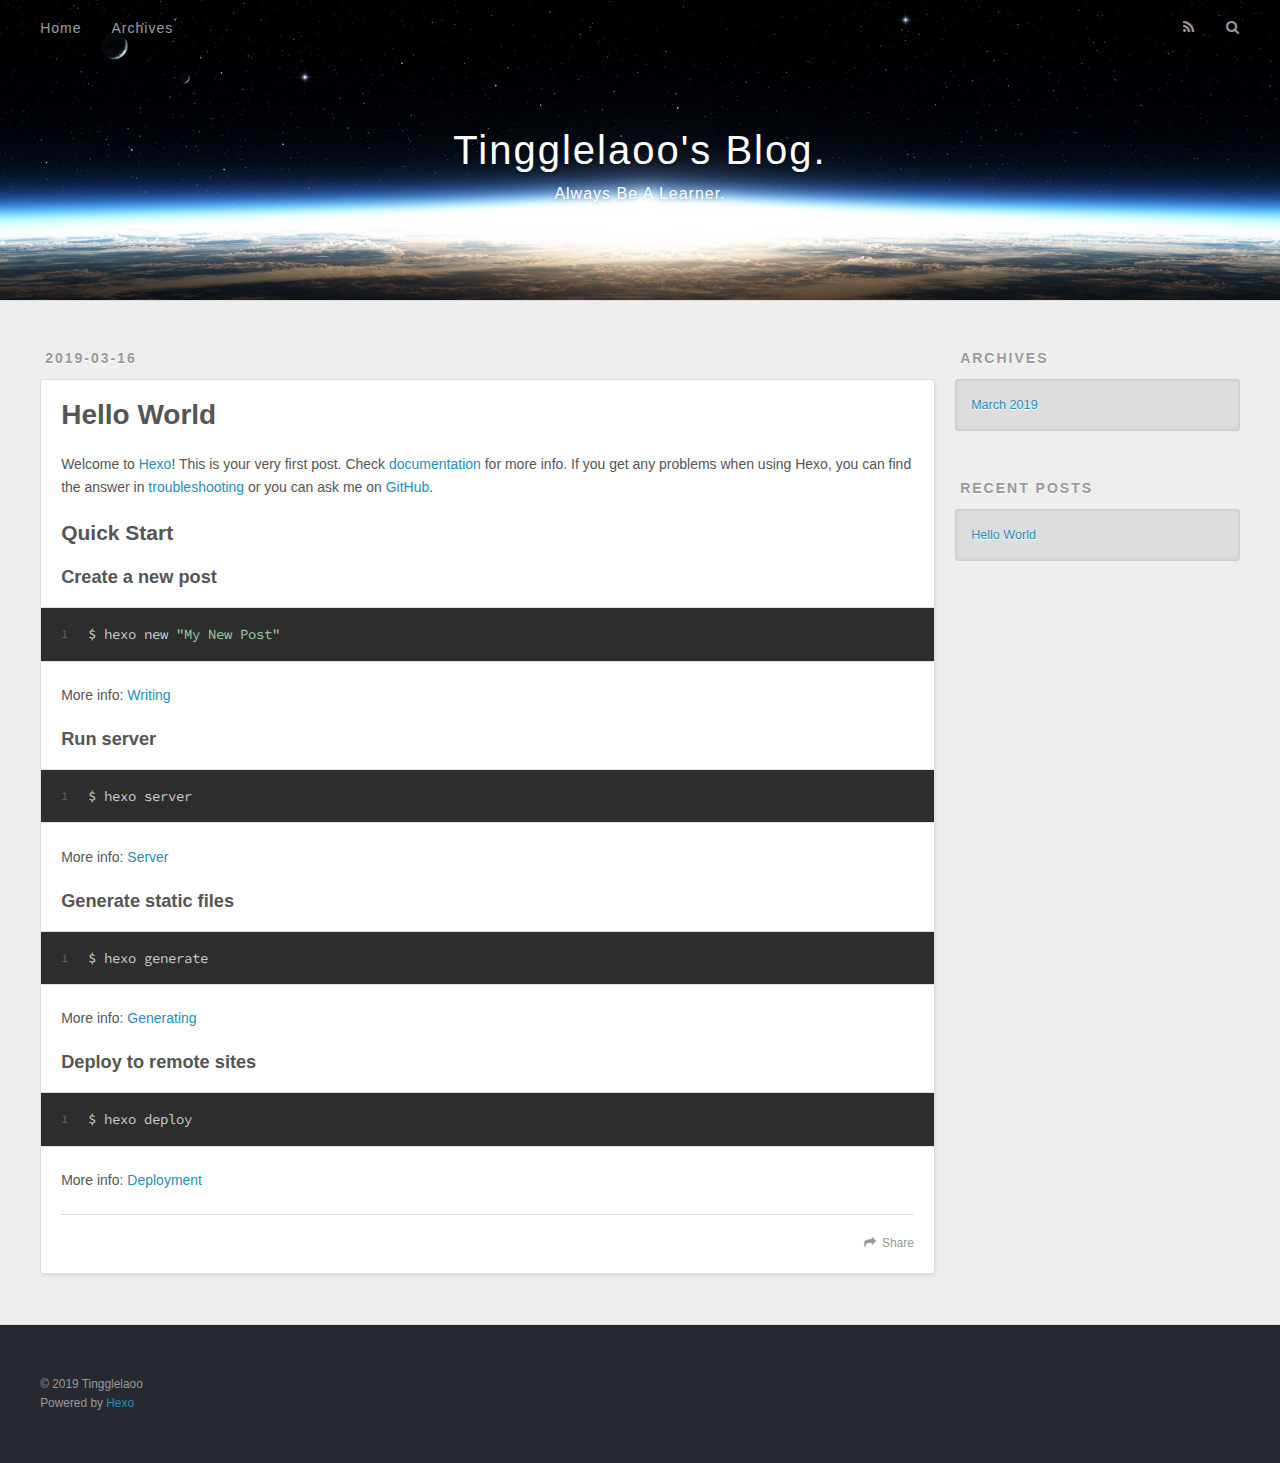
==== index.html @ 1e975d70 "Site updated: 2019-03-16 16:37:15" ====
<!DOCTYPE html>
<html>
<head><meta name="generator" content="Hexo 3.8.0">
  <meta charset="utf-8">
  

  
  <title>Tingglelaoo&#39;s Blog.</title>
  <meta name="viewport" content="width=device-width, initial-scale=1, maximum-scale=1">
  <meta name="description" content="Tingglelaoo 前端博客">
<meta name="keywords" content="blog">
<meta property="og:type" content="website">
<meta property="og:title" content="Tingglelaoo&#39;s Blog.">
<meta property="og:url" content="http://tingglelaoo.github.io/index.html">
<meta property="og:site_name" content="Tingglelaoo&#39;s Blog.">
<meta property="og:description" content="Tingglelaoo 前端博客">
<meta property="og:locale" content="chinese">
<meta name="twitter:card" content="summary">
<meta name="twitter:title" content="Tingglelaoo&#39;s Blog.">
<meta name="twitter:description" content="Tingglelaoo 前端博客">
  
    <link rel="alternate" href="/atom.xml" title="Tingglelaoo&#39;s Blog." type="application/atom+xml">
  
  
    <link rel="icon" href="/favicon.png">
  
  
    <link href="//fonts.googleapis.com/css?family=Source+Code+Pro" rel="stylesheet" type="text/css">
  
  <link rel="stylesheet" href="/css/style.css">
</head>
</html>
<body>
  <div id="container">
    <div id="wrap">
      <header id="header">
  <div id="banner"></div>
  <div id="header-outer" class="outer">
    <div id="header-title" class="inner">
      <h1 id="logo-wrap">
        <a href="/" id="logo">Tingglelaoo&#39;s Blog.</a>
      </h1>
      
        <h2 id="subtitle-wrap">
          <a href="/" id="subtitle">Always Be A Learner.</a>
        </h2>
      
    </div>
    <div id="header-inner" class="inner">
      <nav id="main-nav">
        <a id="main-nav-toggle" class="nav-icon"></a>
        
          <a class="main-nav-link" href="/">Home</a>
        
          <a class="main-nav-link" href="/archives">Archives</a>
        
      </nav>
      <nav id="sub-nav">
        
          <a id="nav-rss-link" class="nav-icon" href="/atom.xml" title="RSS Feed"></a>
        
        <a id="nav-search-btn" class="nav-icon" title="Search"></a>
      </nav>
      <div id="search-form-wrap">
        <form action="//google.com/search" method="get" accept-charset="UTF-8" class="search-form"><input type="search" name="q" class="search-form-input" placeholder="Search"><button type="submit" class="search-form-submit">&#xF002;</button><input type="hidden" name="sitesearch" value="http://tingglelaoo.github.io"></form>
      </div>
    </div>
  </div>
</header>
      <div class="outer">
        <section id="main">
  
    <article id="post-hello-world" class="article article-type-post" itemscope itemprop="blogPost">
  <div class="article-meta">
    <a href="/2019/03/16/hello-world/" class="article-date">
  <time datetime="2019-03-16T08:24:12.818Z" itemprop="datePublished">2019-03-16</time>
</a>
    
  </div>
  <div class="article-inner">
    
    
      <header class="article-header">
        
  
    <h1 itemprop="name">
      <a class="article-title" href="/2019/03/16/hello-world/">Hello World</a>
    </h1>
  

      </header>
    
    <div class="article-entry" itemprop="articleBody">
      
        <p>Welcome to <a href="https://hexo.io/" target="_blank" rel="noopener">Hexo</a>! This is your very first post. Check <a href="https://hexo.io/docs/" target="_blank" rel="noopener">documentation</a> for more info. If you get any problems when using Hexo, you can find the answer in <a href="https://hexo.io/docs/troubleshooting.html" target="_blank" rel="noopener">troubleshooting</a> or you can ask me on <a href="https://github.com/hexojs/hexo/issues" target="_blank" rel="noopener">GitHub</a>.</p>
<h2 id="Quick-Start"><a href="#Quick-Start" class="headerlink" title="Quick Start"></a>Quick Start</h2><h3 id="Create-a-new-post"><a href="#Create-a-new-post" class="headerlink" title="Create a new post"></a>Create a new post</h3><figure class="highlight bash"><table><tr><td class="gutter"><pre><span class="line">1</span><br></pre></td><td class="code"><pre><span class="line">$ hexo new <span class="string">"My New Post"</span></span><br></pre></td></tr></table></figure>
<p>More info: <a href="https://hexo.io/docs/writing.html" target="_blank" rel="noopener">Writing</a></p>
<h3 id="Run-server"><a href="#Run-server" class="headerlink" title="Run server"></a>Run server</h3><figure class="highlight bash"><table><tr><td class="gutter"><pre><span class="line">1</span><br></pre></td><td class="code"><pre><span class="line">$ hexo server</span><br></pre></td></tr></table></figure>
<p>More info: <a href="https://hexo.io/docs/server.html" target="_blank" rel="noopener">Server</a></p>
<h3 id="Generate-static-files"><a href="#Generate-static-files" class="headerlink" title="Generate static files"></a>Generate static files</h3><figure class="highlight bash"><table><tr><td class="gutter"><pre><span class="line">1</span><br></pre></td><td class="code"><pre><span class="line">$ hexo generate</span><br></pre></td></tr></table></figure>
<p>More info: <a href="https://hexo.io/docs/generating.html" target="_blank" rel="noopener">Generating</a></p>
<h3 id="Deploy-to-remote-sites"><a href="#Deploy-to-remote-sites" class="headerlink" title="Deploy to remote sites"></a>Deploy to remote sites</h3><figure class="highlight bash"><table><tr><td class="gutter"><pre><span class="line">1</span><br></pre></td><td class="code"><pre><span class="line">$ hexo deploy</span><br></pre></td></tr></table></figure>
<p>More info: <a href="https://hexo.io/docs/deployment.html" target="_blank" rel="noopener">Deployment</a></p>

      
    </div>
    <footer class="article-footer">
      <a data-url="http://tingglelaoo.github.io/2019/03/16/hello-world/" data-id="cjtb8mtbq0000k3ya5odpe3wv" class="article-share-link">Share</a>
      
      
    </footer>
  </div>
  
</article>


  


</section>
        
          <aside id="sidebar">
  
    

  
    

  
    
  
    
  <div class="widget-wrap">
    <h3 class="widget-title">Archives</h3>
    <div class="widget">
      <ul class="archive-list"><li class="archive-list-item"><a class="archive-list-link" href="/archives/2019/03/">March 2019</a></li></ul>
    </div>
  </div>


  
    
  <div class="widget-wrap">
    <h3 class="widget-title">Recent Posts</h3>
    <div class="widget">
      <ul>
        
          <li>
            <a href="/2019/03/16/hello-world/">Hello World</a>
          </li>
        
      </ul>
    </div>
  </div>

  
</aside>
        
      </div>
      <footer id="footer">
  
  <div class="outer">
    <div id="footer-info" class="inner">
      &copy; 2019 Tingglelaoo<br>
      Powered by <a href="http://hexo.io/" target="_blank">Hexo</a>
    </div>
  </div>
</footer>
    </div>
    <nav id="mobile-nav">
  
    <a href="/" class="mobile-nav-link">Home</a>
  
    <a href="/archives" class="mobile-nav-link">Archives</a>
  
</nav>
    

<script src="//ajax.googleapis.com/ajax/libs/jquery/2.0.3/jquery.min.js"></script>


  <link rel="stylesheet" href="/fancybox/jquery.fancybox.css">
  <script src="/fancybox/jquery.fancybox.pack.js"></script>


<script src="/js/script.js"></script>



  </div>
</body>
</html>
---- css/style.css ----
body {
  width: 100%;
}
body:before,
body:after {
  content: "";
  display: table;
}
body:after {
  clear: both;
}
html,
body,
div,
span,
applet,
object,
iframe,
h1,
h2,
h3,
h4,
h5,
h6,
p,
blockquote,
pre,
a,
abbr,
acronym,
address,
big,
cite,
code,
del,
dfn,
em,
img,
ins,
kbd,
q,
s,
samp,
small,
strike,
strong,
sub,
sup,
tt,
var,
dl,
dt,
dd,
ol,
ul,
li,
fieldset,
form,
label,
legend,
table,
caption,
tbody,
tfoot,
thead,
tr,
th,
td {
  margin: 0;
  padding: 0;
  border: 0;
  outline: 0;
  font-weight: inherit;
  font-style: inherit;
  font-family: inherit;
  font-size: 100%;
  vertical-align: baseline;
}
body {
  line-height: 1;
  color: #000;
  background: #fff;
}
ol,
ul {
  list-style: none;
}
table {
  border-collapse: separate;
  border-spacing: 0;
  vertical-align: middle;
}
caption,
th,
td {
  text-align: left;
  font-weight: normal;
  vertical-align: middle;
}
a img {
  border: none;
}
input,
button {
  margin: 0;
  padding: 0;
}
input::-moz-focus-inner,
button::-moz-focus-inner {
  border: 0;
  padding: 0;
}
@font-face {
  font-family: FontAwesome;
  font-style: normal;
  font-weight: normal;
  src: url("fonts/fontawesome-webfont.eot?v=#4.0.3");
  src: url("fonts/fontawesome-webfont.eot?#iefix&v=#4.0.3") format("embedded-opentype"), url("fonts/fontawesome-webfont.woff?v=#4.0.3") format("woff"), url("fonts/fontawesome-webfont.ttf?v=#4.0.3") format("truetype"), url("fonts/fontawesome-webfont.svg#fontawesomeregular?v=#4.0.3") format("svg");
}
html,
body,
#container {
  height: 100%;
}
body {
  background: #eee;
  font: 14px -apple-system, BlinkMacSystemFont, "Segoe UI", "Roboto", "Oxygen", "Ubuntu", "Cantarell", "Fira Sans", "Droid Sans", "Helvetica Neue", sans-serif;
  -webkit-text-size-adjust: 100%;
}
.outer {
  max-width: 1220px;
  margin: 0 auto;
  padding: 0 20px;
}
.outer:before,
.outer:after {
  content: "";
  display: table;
}
.outer:after {
  clear: both;
}
.inner {
  display: inline;
  float: left;
  width: 98.33333333333333%;
  margin: 0 0.833333333333333%;
}
.left,
.alignleft {
  float: left;
}
.right,
.alignright {
  float: right;
}
.clear {
  clear: both;
}
#container {
  position: relative;
}
.mobile-nav-on {
  overflow: hidden;
}
#wrap {
  height: 100%;
  width: 100%;
  position: absolute;
  top: 0;
  left: 0;
  -webkit-transition: 0.2s ease-out;
  -moz-transition: 0.2s ease-out;
  -ms-transition: 0.2s ease-out;
  transition: 0.2s ease-out;
  z-index: 1;
  background: #eee;
}
.mobile-nav-on #wrap {
  left: 280px;
}
@media screen and (min-width: 768px) {
  #main {
    display: inline;
    float: left;
    width: 73.33333333333333%;
    margin: 0 0.833333333333333%;
  }
}
.article-date,
.article-category-link,
.archive-year,
.widget-title {
  text-decoration: none;
  text-transform: uppercase;
  letter-spacing: 2px;
  color: #999;
  margin-bottom: 1em;
  margin-left: 5px;
  line-height: 1em;
  text-shadow: 0 1px #fff;
  font-weight: bold;
}
.article-inner,
.archive-article-inner {
  background: #fff;
  -webkit-box-shadow: 1px 2px 3px #ddd;
  box-shadow: 1px 2px 3px #ddd;
  border: 1px solid #ddd;
  border-radius: 3px;
}
.article-entry h1,
.widget h1 {
  font-size: 2em;
}
.article-entry h2,
.widget h2 {
  font-size: 1.5em;
}
.article-entry h3,
.widget h3 {
  font-size: 1.3em;
}
.article-entry h4,
.widget h4 {
  font-size: 1.2em;
}
.article-entry h5,
.widget h5 {
  font-size: 1em;
}
.article-entry h6,
.widget h6 {
  font-size: 1em;
  color: #999;
}
.article-entry hr,
.widget hr {
  border: 1px dashed #ddd;
}
.article-entry strong,
.widget strong {
  font-weight: bold;
}
.article-entry em,
.widget em,
.article-entry cite,
.widget cite {
  font-style: italic;
}
.article-entry sup,
.widget sup,
.article-entry sub,
.widget sub {
  font-size: 0.75em;
  line-height: 0;
  position: relative;
  vertical-align: baseline;
}
.article-entry sup,
.widget sup {
  top: -0.5em;
}
.article-entry sub,
.widget sub {
  bottom: -0.2em;
}
.article-entry small,
.widget small {
  font-size: 0.85em;
}
.article-entry acronym,
.widget acronym,
.article-entry abbr,
.widget abbr {
  border-bottom: 1px dotted;
}
.article-entry ul,
.widget ul,
.article-entry ol,
.widget ol,
.article-entry dl,
.widget dl {
  margin: 0 20px;
  line-height: 1.6em;
}
.article-entry ul ul,
.widget ul ul,
.article-entry ol ul,
.widget ol ul,
.article-entry ul ol,
.widget ul ol,
.article-entry ol ol,
.widget ol ol {
  margin-top: 0;
  margin-bottom: 0;
}
.article-entry ul,
.widget ul {
  list-style: disc;
}
.article-entry ol,
.widget ol {
  list-style: decimal;
}
.article-entry dt,
.widget dt {
  font-weight: bold;
}
#header {
  height: 300px;
  position: relative;
  border-bottom: 1px solid #ddd;
}
#header:before,
#header:after {
  content: "";
  position: absolute;
  left: 0;
  right: 0;
  height: 40px;
}
#header:before {
  top: 0;
  background: -webkit-linear-gradient(rgba(0,0,0,0.2), transparent);
  background: -moz-linear-gradient(rgba(0,0,0,0.2), transparent);
  background: -ms-linear-gradient(rgba(0,0,0,0.2), transparent);
  background: linear-gradient(rgba(0,0,0,0.2), transparent);
}
#header:after {
  bottom: 0;
  background: -webkit-linear-gradient(transparent, rgba(0,0,0,0.2));
  background: -moz-linear-gradient(transparent, rgba(0,0,0,0.2));
  background: -ms-linear-gradient(transparent, rgba(0,0,0,0.2));
  background: linear-gradient(transparent, rgba(0,0,0,0.2));
}
#header-outer {
  height: 100%;
  position: relative;
}
#header-inner {
  position: relative;
  overflow: hidden;
}
#banner {
  position: absolute;
  top: 0;
  left: 0;
  width: 100%;
  height: 100%;
  background: url("images/banner.jpg") center #000;
  -webkit-background-size: cover;
  -moz-background-size: cover;
  background-size: cover;
  z-index: -1;
}
#header-title {
  text-align: center;
  height: 40px;
  position: absolute;
  top: 50%;
  left: 0;
  margin-top: -20px;
}
#logo,
#subtitle {
  text-decoration: none;
  color: #fff;
  font-weight: 300;
  text-shadow: 0 1px 4px rgba(0,0,0,0.3);
}
#logo {
  font-size: 40px;
  line-height: 40px;
  letter-spacing: 2px;
}
#subtitle {
  font-size: 16px;
  line-height: 16px;
  letter-spacing: 1px;
}
#subtitle-wrap {
  margin-top: 16px;
}
#main-nav {
  float: left;
  margin-left: -15px;
}
.nav-icon,
.main-nav-link {
  float: left;
  color: #fff;
  opacity: 0.6;
  text-decoration: none;
  text-shadow: 0 1px rgba(0,0,0,0.2);
  -webkit-transition: opacity 0.2s;
  -moz-transition: opacity 0.2s;
  -ms-transition: opacity 0.2s;
  transition: opacity 0.2s;
  display: block;
  padding: 20px 15px;
}
.nav-icon:hover,
.main-nav-link:hover {
  opacity: 1;
}
.nav-icon {
  font-family: FontAwesome;
  text-align: center;
  font-size: 14px;
  width: 14px;
  height: 14px;
  padding: 20px 15px;
  position: relative;
  cursor: pointer;
}
.main-nav-link {
  font-weight: 300;
  letter-spacing: 1px;
}
@media screen and (max-width: 479px) {
  .main-nav-link {
    display: none;
  }
}
#main-nav-toggle {
  display: none;
}
#main-nav-toggle:before {
  content: "\f0c9";
}
@media screen and (max-width: 479px) {
  #main-nav-toggle {
    display: block;
  }
}
#sub-nav {
  float: right;
  margin-right: -15px;
}
#nav-rss-link:before {
  content: "\f09e";
}
#nav-search-btn:before {
  content: "\f002";
}
#search-form-wrap {
  position: absolute;
  top: 15px;
  width: 150px;
  height: 30px;
  right: -150px;
  opacity: 0;
  -webkit-transition: 0.2s ease-out;
  -moz-transition: 0.2s ease-out;
  -ms-transition: 0.2s ease-out;
  transition: 0.2s ease-out;
}
#search-form-wrap.on {
  opacity: 1;
  right: 0;
}
@media screen and (max-width: 479px) {
  #search-form-wrap {
    width: 100%;
    right: -100%;
  }
}
.search-form {
  position: absolute;
  top: 0;
  left: 0;
  right: 0;
  background: #fff;
  padding: 5px 15px;
  border-radius: 15px;
  -webkit-box-shadow: 0 0 10px rgba(0,0,0,0.3);
  box-shadow: 0 0 10px rgba(0,0,0,0.3);
}
.search-form-input {
  border: none;
  background: none;
  color: #555;
  width: 100%;
  font: 13px -apple-system, BlinkMacSystemFont, "Segoe UI", "Roboto", "Oxygen", "Ubuntu", "Cantarell", "Fira Sans", "Droid Sans", "Helvetica Neue", sans-serif;
  outline: none;
}
.search-form-input::-webkit-search-results-decoration,
.search-form-input::-webkit-search-cancel-button {
  -webkit-appearance: none;
}
.search-form-submit {
  position: absolute;
  top: 50%;
  right: 10px;
  margin-top: -7px;
  font: 13px FontAwesome;
  border: none;
  background: none;
  color: #bbb;
  cursor: pointer;
}
.search-form-submit:hover,
.search-form-submit:focus {
  color: #777;
}
.article {
  margin: 50px 0;
}
.article-inner {
  overflow: hidden;
}
.article-meta:before,
.article-meta:after {
  content: "";
  display: table;
}
.article-meta:after {
  clear: both;
}
.article-date {
  float: left;
}
.article-category {
  float: left;
  line-height: 1em;
  color: #ccc;
  text-shadow: 0 1px #fff;
  margin-left: 8px;
}
.article-category:before {
  content: "\2022";
}
.article-category-link {
  margin: 0 12px 1em;
}
.article-header {
  padding: 20px 20px 0;
}
.article-title {
  text-decoration: none;
  font-size: 2em;
  font-weight: bold;
  color: #555;
  line-height: 1.1em;
  -webkit-transition: color 0.2s;
  -moz-transition: color 0.2s;
  -ms-transition: color 0.2s;
  transition: color 0.2s;
}
a.article-title:hover {
  color: #258fb8;
}
.article-entry {
  color: #555;
  padding: 0 20px;
}
.article-entry:before,
.article-entry:after {
  content: "";
  display: table;
}
.article-entry:after {
  clear: both;
}
.article-entry p,
.article-entry table {
  line-height: 1.6em;
  margin: 1.6em 0;
}
.article-entry h1,
.article-entry h2,
.article-entry h3,
.article-entry h4,
.article-entry h5,
.article-entry h6 {
  font-weight: bold;
}
.article-entry h1,
.article-entry h2,
.article-entry h3,
.article-entry h4,
.article-entry h5,
.article-entry h6 {
  line-height: 1.1em;
  margin: 1.1em 0;
}
.article-entry a {
  color: #258fb8;
  text-decoration: none;
}
.article-entry a:hover {
  text-decoration: underline;
}
.article-entry ul,
.article-entry ol,
.article-entry dl {
  margin-top: 1.6em;
  margin-bottom: 1.6em;
}
.article-entry img,
.article-entry video {
  max-width: 100%;
  height: auto;
  display: block;
  margin: auto;
}
.article-entry iframe {
  border: none;
}
.article-entry table {
  width: 100%;
  border-collapse: collapse;
  border-spacing: 0;
}
.article-entry th {
  font-weight: bold;
  border-bottom: 3px solid #ddd;
  padding-bottom: 0.5em;
}
.article-entry td {
  border-bottom: 1px solid #ddd;
  padding: 10px 0;
}
.article-entry blockquote {
  font-family: Georgia, "Times New Roman", serif;
  font-size: 1.4em;
  margin: 1.6em 20px;
  text-align: center;
}
.article-entry blockquote footer {
  font-size: 14px;
  margin: 1.6em 0;
  font-family: -apple-system, BlinkMacSystemFont, "Segoe UI", "Roboto", "Oxygen", "Ubuntu", "Cantarell", "Fira Sans", "Droid Sans", "Helvetica Neue", sans-serif;
}
.article-entry blockquote footer cite:before {
  content: "—";
  padding: 0 0.5em;
}
.article-entry .pullquote {
  text-align: left;
  width: 45%;
  margin: 0;
}
.article-entry .pullquote.left {
  margin-left: 0.5em;
  margin-right: 1em;
}
.article-entry .pullquote.right {
  margin-right: 0.5em;
  margin-left: 1em;
}
.article-entry .caption {
  color: #999;
  display: block;
  font-size: 0.9em;
  margin-top: 0.5em;
  position: relative;
  text-align: center;
}
.article-entry .video-container {
  position: relative;
  padding-top: 56.25%;
  height: 0;
  overflow: hidden;
}
.article-entry .video-container iframe,
.article-entry .video-container object,
.article-entry .video-container embed {
  position: absolute;
  top: 0;
  left: 0;
  width: 100%;
  height: 100%;
  margin-top: 0;
}
.article-more-link a {
  display: inline-block;
  line-height: 1em;
  padding: 6px 15px;
  border-radius: 15px;
  background: #eee;
  color: #999;
  text-shadow: 0 1px #fff;
  text-decoration: none;
}
.article-more-link a:hover {
  background: #258fb8;
  color: #fff;
  text-decoration: none;
  text-shadow: 0 1px #1e7293;
}
.article-footer {
  font-size: 0.85em;
  line-height: 1.6em;
  border-top: 1px solid #ddd;
  padding-top: 1.6em;
  margin: 0 20px 20px;
}
.article-footer:before,
.article-footer:after {
  content: "";
  display: table;
}
.article-footer:after {
  clear: both;
}
.article-footer a {
  color: #999;
  text-decoration: none;
}
.article-footer a:hover {
  color: #555;
}
.article-tag-list-item {
  float: left;
  margin-right: 10px;
}
.article-tag-list-link:before {
  content: "#";
}
.article-comment-link {
  float: right;
}
.article-comment-link:before {
  content: "\f075";
  font-family: FontAwesome;
  padding-right: 8px;
}
.article-share-link {
  cursor: pointer;
  float: right;
  margin-left: 20px;
}
.article-share-link:before {
  content: "\f064";
  font-family: FontAwesome;
  padding-right: 6px;
}
#article-nav {
  position: relative;
}
#article-nav:before,
#article-nav:after {
  content: "";
  display: table;
}
#article-nav:after {
  clear: both;
}
@media screen and (min-width: 768px) {
  #article-nav {
    margin: 50px 0;
  }
  #article-nav:before {
    width: 8px;
    height: 8px;
    position: absolute;
    top: 50%;
    left: 50%;
    margin-top: -4px;
    margin-left: -4px;
    content: "";
    border-radius: 50%;
    background: #ddd;
    -webkit-box-shadow: 0 1px 2px #fff;
    box-shadow: 0 1px 2px #fff;
  }
}
.article-nav-link-wrap {
  text-decoration: none;
  text-shadow: 0 1px #fff;
  color: #999;
  -webkit-box-sizing: border-box;
  -moz-box-sizing: border-box;
  box-sizing: border-box;
  margin-top: 50px;
  text-align: center;
  display: block;
}
.article-nav-link-wrap:hover {
  color: #555;
}
@media screen and (min-width: 768px) {
  .article-nav-link-wrap {
    width: 50%;
    margin-top: 0;
  }
}
@media screen and (min-width: 768px) {
  #article-nav-newer {
    float: left;
    text-align: right;
    padding-right: 20px;
  }
}
@media screen and (min-width: 768px) {
  #article-nav-older {
    float: right;
    text-align: left;
    padding-left: 20px;
  }
}
.article-nav-caption {
  text-transform: uppercase;
  letter-spacing: 2px;
  color: #ddd;
  line-height: 1em;
  font-weight: bold;
}
#article-nav-newer .article-nav-caption {
  margin-right: -2px;
}
.article-nav-title {
  font-size: 0.85em;
  line-height: 1.6em;
  margin-top: 0.5em;
}
.article-share-box {
  position: absolute;
  display: none;
  background: #fff;
  -webkit-box-shadow: 1px 2px 10px rgba(0,0,0,0.2);
  box-shadow: 1px 2px 10px rgba(0,0,0,0.2);
  border-radius: 3px;
  margin-left: -145px;
  overflow: hidden;
  z-index: 1;
}
.article-share-box.on {
  display: block;
}
.article-share-input {
  width: 100%;
  background: none;
  -webkit-box-sizing: border-box;
  -moz-box-sizing: border-box;
  box-sizing: border-box;
  font: 14px -apple-system, BlinkMacSystemFont, "Segoe UI", "Roboto", "Oxygen", "Ubuntu", "Cantarell", "Fira Sans", "Droid Sans", "Helvetica Neue", sans-serif;
  padding: 0 15px;
  color: #555;
  outline: none;
  border: 1px solid #ddd;
  border-radius: 3px 3px 0 0;
  height: 36px;
  line-height: 36px;
}
.article-share-links {
  background: #eee;
}
.article-share-links:before,
.article-share-links:after {
  content: "";
  display: table;
}
.article-share-links:after {
  clear: both;
}
.article-share-twitter,
.article-share-facebook,
.article-share-pinterest,
.article-share-google {
  width: 50px;
  height: 36px;
  display: block;
  float: left;
  position: relative;
  color: #999;
  text-shadow: 0 1px #fff;
}
.article-share-twitter:before,
.article-share-facebook:before,
.article-share-pinterest:before,
.article-share-google:before {
  font-size: 20px;
  font-family: FontAwesome;
  width: 20px;
  height: 20px;
  position: absolute;
  top: 50%;
  left: 50%;
  margin-top: -10px;
  margin-left: -10px;
  text-align: center;
}
.article-share-twitter:hover,
.article-share-facebook:hover,
.article-share-pinterest:hover,
.article-share-google:hover {
  color: #fff;
}
.article-share-twitter:before {
  content: "\f099";
}
.article-share-twitter:hover {
  background: #00aced;
  text-shadow: 0 1px #008abe;
}
.article-share-facebook:before {
  content: "\f09a";
}
.article-share-facebook:hover {
  background: #3b5998;
  text-shadow: 0 1px #2f477a;
}
.article-share-pinterest:before {
  content: "\f0d2";
}
.article-share-pinterest:hover {
  background: #cb2027;
  text-shadow: 0 1px #a21a1f;
}
.article-share-google:before {
  content: "\f0d5";
}
.article-share-google:hover {
  background: #dd4b39;
  text-shadow: 0 1px #be3221;
}
.article-gallery {
  background: #000;
  position: relative;
}
.article-gallery-photos {
  position: relative;
  overflow: hidden;
}
.article-gallery-img {
  display: none;
  max-width: 100%;
}
.article-gallery-img:first-child {
  display: block;
}
.article-gallery-img.loaded {
  position: absolute;
  display: block;
}
.article-gallery-img img {
  display: block;
  max-width: 100%;
  margin: 0 auto;
}
#comments {
  background: #fff;
  -webkit-box-shadow: 1px 2px 3px #ddd;
  box-shadow: 1px 2px 3px #ddd;
  padding: 20px;
  border: 1px solid #ddd;
  border-radius: 3px;
  margin: 50px 0;
}
#comments a {
  color: #258fb8;
}
.archives-wrap {
  margin: 50px 0;
}
.archives:before,
.archives:after {
  content: "";
  display: table;
}
.archives:after {
  clear: both;
}
.archive-year-wrap {
  margin-bottom: 1em;
}
.archives {
  -webkit-column-gap: 10px;
  -moz-column-gap: 10px;
  column-gap: 10px;
}
@media screen and (min-width: 480px) and (max-width: 767px) {
  .archives {
    -webkit-column-count: 2;
    -moz-column-count: 2;
    column-count: 2;
  }
}
@media screen and (min-width: 768px) {
  .archives {
    -webkit-column-count: 3;
    -moz-column-count: 3;
    column-count: 3;
  }
}
.archive-article {
  -webkit-column-break-inside: avoid;
  page-break-inside: avoid;
  overflow: hidden;
  break-inside: avoid-column;
}
.archive-article-inner {
  padding: 10px;
  margin-bottom: 15px;
}
.archive-article-title {
  text-decoration: none;
  font-weight: bold;
  color: #555;
  -webkit-transition: color 0.2s;
  -moz-transition: color 0.2s;
  -ms-transition: color 0.2s;
  transition: color 0.2s;
  line-height: 1.6em;
}
.archive-article-title:hover {
  color: #258fb8;
}
.archive-article-footer {
  margin-top: 1em;
}
.archive-article-date {
  color: #999;
  text-decoration: none;
  font-size: 0.85em;
  line-height: 1em;
  margin-bottom: 0.5em;
  display: block;
}
#page-nav {
  margin: 50px auto;
  background: #fff;
  -webkit-box-shadow: 1px 2px 3px #ddd;
  box-shadow: 1px 2px 3px #ddd;
  border: 1px solid #ddd;
  border-radius: 3px;
  text-align: center;
  color: #999;
  overflow: hidden;
}
#page-nav:before,
#page-nav:after {
  content: "";
  display: table;
}
#page-nav:after {
  clear: both;
}
#page-nav a,
#page-nav span {
  padding: 10px 20px;
  line-height: 1;
  height: 2ex;
}
#page-nav a {
  color: #999;
  text-decoration: none;
}
#page-nav a:hover {
  background: #999;
  color: #fff;
}
#page-nav .prev {
  float: left;
}
#page-nav .next {
  float: right;
}
#page-nav .page-number {
  display: inline-block;
}
@media screen and (max-width: 479px) {
  #page-nav .page-number {
    display: none;
  }
}
#page-nav .current {
  color: #555;
  font-weight: bold;
}
#page-nav .space {
  color: #ddd;
}
#footer {
  background: #262a30;
  padding: 50px 0;
  border-top: 1px solid #ddd;
  color: #999;
}
#footer a {
  color: #258fb8;
  text-decoration: none;
}
#footer a:hover {
  text-decoration: underline;
}
#footer-info {
  line-height: 1.6em;
  font-size: 0.85em;
}
.article-entry pre,
.article-entry .highlight {
  background: #2d2d2d;
  margin: 0 -20px;
  padding: 15px 20px;
  border-style: solid;
  border-color: #ddd;
  border-width: 1px 0;
  overflow: auto;
  color: #ccc;
  line-height: 22.400000000000002px;
}
.article-entry .highlight .gutter pre,
.article-entry .gist .gist-file .gist-data .line-numbers {
  color: #666;
  font-size: 0.85em;
}
.article-entry pre,
.article-entry code {
  font-family: "Source Code Pro", Consolas, Monaco, Menlo, Consolas, monospace;
}
.article-entry code {
  background: #eee;
  text-shadow: 0 1px #fff;
  padding: 0 0.3em;
}
.article-entry pre code {
  background: none;
  text-shadow: none;
  padding: 0;
}
.article-entry .highlight pre {
  border: none;
  margin: 0;
  padding: 0;
}
.article-entry .highlight table {
  margin: 0;
  width: auto;
}
.article-entry .highlight td {
  border: none;
  padding: 0;
}
.article-entry .highlight figcaption {
  font-size: 0.85em;
  color: #999;
  line-height: 1em;
  margin-bottom: 1em;
}
.article-entry .highlight figcaption:before,
.article-entry .highlight figcaption:after {
  content: "";
  display: table;
}
.article-entry .highlight figcaption:after {
  clear: both;
}
.article-entry .highlight figcaption a {
  float: right;
}
.article-entry .highlight .gutter pre {
  text-align: right;
  padding-right: 20px;
}
.article-entry .highlight .line {
  height: 22.400000000000002px;
}
.article-entry .highlight .line.marked {
  background: #515151;
}
.article-entry .gist {
  margin: 0 -20px;
  border-style: solid;
  border-color: #ddd;
  border-width: 1px 0;
  background: #2d2d2d;
  padding: 15px 20px 15px 0;
}
.article-entry .gist .gist-file {
  border: none;
  font-family: "Source Code Pro", Consolas, Monaco, Menlo, Consolas, monospace;
  margin: 0;
}
.article-entry .gist .gist-file .gist-data {
  background: none;
  border: none;
}
.article-entry .gist .gist-file .gist-data .line-numbers {
  background: none;
  border: none;
  padding: 0 20px 0 0;
}
.article-entry .gist .gist-file .gist-data .line-data {
  padding: 0 !important;
}
.article-entry .gist .gist-file .highlight {
  margin: 0;
  padding: 0;
  border: none;
}
.article-entry .gist .gist-file .gist-meta {
  background: #2d2d2d;
  color: #999;
  font: 0.85em -apple-system, BlinkMacSystemFont, "Segoe UI", "Roboto", "Oxygen", "Ubuntu", "Cantarell", "Fira Sans", "Droid Sans", "Helvetica Neue", sans-serif;
  text-shadow: 0 0;
  padding: 0;
  margin-top: 1em;
  margin-left: 20px;
}
.article-entry .gist .gist-file .gist-meta a {
  color: #258fb8;
  font-weight: normal;
}
.article-entry .gist .gist-file .gist-meta a:hover {
  text-decoration: underline;
}
pre .comment,
pre .title {
  color: #999;
}
pre .variable,
pre .attribute,
pre .tag,
pre .regexp,
pre .ruby .constant,
pre .xml .tag .title,
pre .xml .pi,
pre .xml .doctype,
pre .html .doctype,
pre .css .id,
pre .css .class,
pre .css .pseudo {
  color: #f2777a;
}
pre .number,
pre .preprocessor,
pre .built_in,
pre .literal,
pre .params,
pre .constant {
  color: #f99157;
}
pre .class,
pre .ruby .class .title,
pre .css .rules .attribute {
  color: #9c9;
}
pre .string,
pre .value,
pre .inheritance,
pre .header,
pre .ruby .symbol,
pre .xml .cdata {
  color: #9c9;
}
pre .css .hexcolor {
  color: #6cc;
}
pre .function,
pre .python .decorator,
pre .python .title,
pre .ruby .function .title,
pre .ruby .title .keyword,
pre .perl .sub,
pre .javascript .title,
pre .coffeescript .title {
  color: #69c;
}
pre .keyword,
pre .javascript .function {
  color: #c9c;
}
@media screen and (max-width: 479px) {
  #mobile-nav {
    position: absolute;
    top: 0;
    left: 0;
    width: 280px;
    height: 100%;
    background: #191919;
    border-right: 1px solid #fff;
  }
}
@media screen and (max-width: 479px) {
  .mobile-nav-link {
    display: block;
    color: #999;
    text-decoration: none;
    padding: 15px 20px;
    font-weight: bold;
  }
  .mobile-nav-link:hover {
    color: #fff;
  }
}
@media screen and (min-width: 768px) {
  #sidebar {
    display: inline;
    float: left;
    width: 23.333333333333332%;
    margin: 0 0.833333333333333%;
  }
}
.widget-wrap {
  margin: 50px 0;
}
.widget {
  color: #777;
  text-shadow: 0 1px #fff;
  background: #ddd;
  -webkit-box-shadow: 0 -1px 4px #ccc inset;
  box-shadow: 0 -1px 4px #ccc inset;
  border: 1px solid #ccc;
  padding: 15px;
  border-radius: 3px;
}
.widget a {
  color: #258fb8;
  text-decoration: none;
}
.widget a:hover {
  text-decoration: underline;
}
.widget ul ul,
.widget ol ul,
.widget dl ul,
.widget ul ol,
.widget ol ol,
.widget dl ol,
.widget ul dl,
.widget ol dl,
.widget dl dl {
  margin-left: 15px;
  list-style: disc;
}
.widget {
  line-height: 1.6em;
  word-wrap: break-word;
  font-size: 0.9em;
}
.widget ul,
.widget ol {
  list-style: none;
  margin: 0;
}
.widget ul ul,
.widget ol ul,
.widget ul ol,
.widget ol ol {
  margin: 0 20px;
}
.widget ul ul,
.widget ol ul {
  list-style: disc;
}
.widget ul ol,
.widget ol ol {
  list-style: decimal;
}
.category-list-count,
.tag-list-count,
.archive-list-count {
  padding-left: 5px;
  color: #999;
  font-size: 0.85em;
}
.category-list-count:before,
.tag-list-count:before,
.archive-list-count:before {
  content: "(";
}
.category-list-count:after,
.tag-list-count:after,
.archive-list-count:after {
  content: ")";
}
.tagcloud a {
  margin-right: 5px;
  display: inline-block;
}
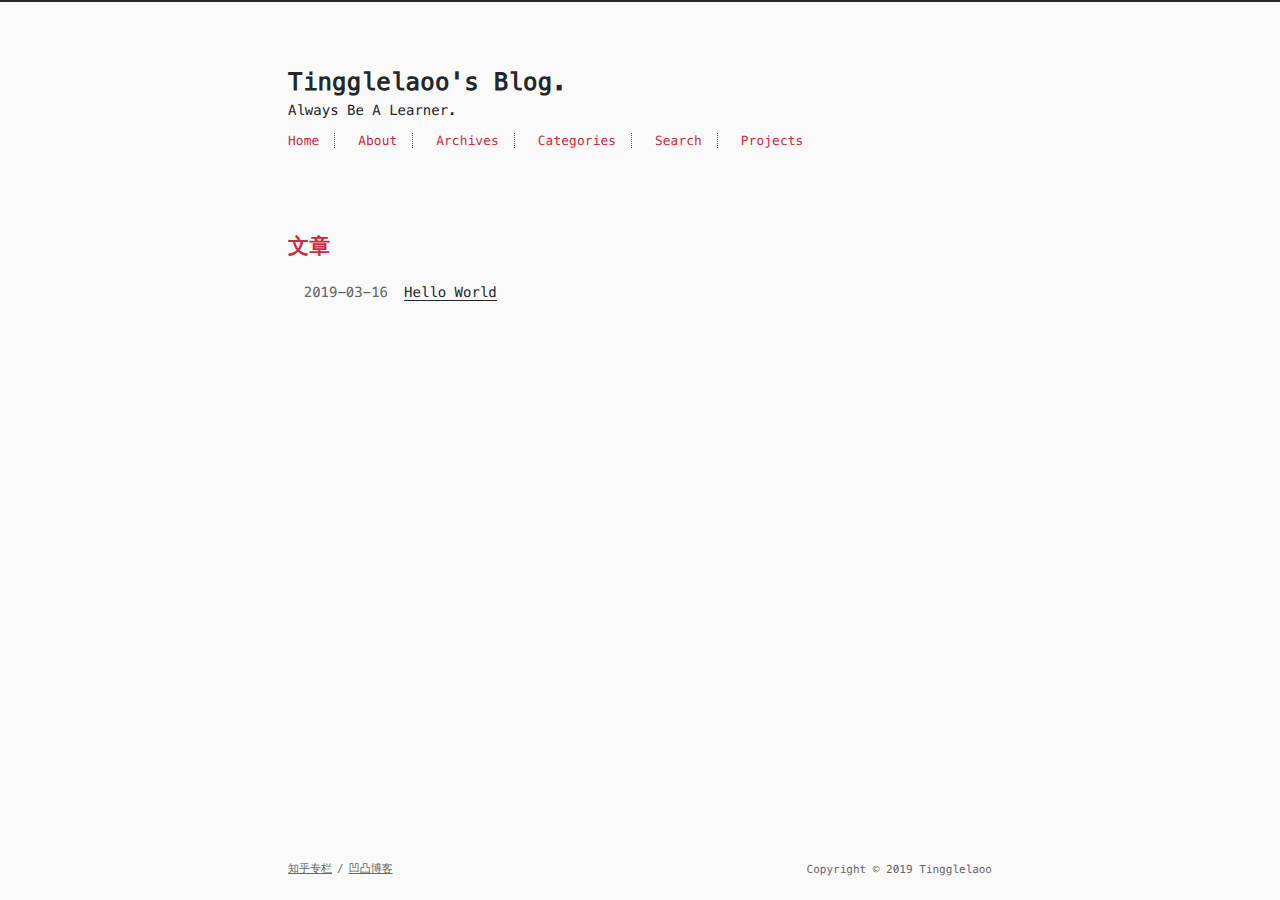
==== commit f25df58b: "Site updated: 2019-03-17 01:34:57" ====
--- a/index.html
+++ b/index.html
@@ -1,192 +1,158 @@
 <!DOCTYPE html>
-<html>
+<html lang=zh>
 <head><meta name="generator" content="Hexo 3.8.0">
-  <meta charset="utf-8">
-  
-
-  
-  <title>Tingglelaoo&#39;s Blog.</title>
-  <meta name="viewport" content="width=device-width, initial-scale=1, maximum-scale=1">
-  <meta name="description" content="Tingglelaoo 前端博客">
+    <!-- so meta -->
+    <meta charset="utf-8">
+    <meta http-equiv="X-UA-Compatible" content="IE=edge">
+    <meta name="HandheldFriendly" content="True">
+    <meta name="viewport" content="width=device-width, initial-scale=1, maximum-scale=1">
+    <meta name="description" content="Tingglelaoo 前端博客">
 <meta name="keywords" content="blog">
 <meta property="og:type" content="website">
 <meta property="og:title" content="Tingglelaoo&#39;s Blog.">
 <meta property="og:url" content="http://tingglelaoo.github.io/index.html">
 <meta property="og:site_name" content="Tingglelaoo&#39;s Blog.">
 <meta property="og:description" content="Tingglelaoo 前端博客">
-<meta property="og:locale" content="chinese">
+<meta property="og:locale" content="zh-CN">
 <meta name="twitter:card" content="summary">
 <meta name="twitter:title" content="Tingglelaoo&#39;s Blog.">
 <meta name="twitter:description" content="Tingglelaoo 前端博客">
+    
+    
+        
+          
+              <link rel="shortcut icon" href="/images/favicon.ico">
+          
+        
+        
+          
+            <link rel="icon" type="image/png" href="/images/favicon-192x192.png" sizes="192x192">
+          
+        
+        
+          
+            <link rel="apple-touch-icon" sizes="180x180" href="/images/apple-touch-icon.png">
+          
+        
+    
+    <!-- title -->
+    <title>Tingglelaoo&#39;s Blog.</title>
+    <!-- styles -->
+    <link rel="stylesheet" href="/css/style.css">
+    <!-- persian styles -->
+    
+      <link rel="stylesheet" href="/css/rtl.css">
+    
+    <!-- rss -->
+    
+    
+</head>
+
+<body class="max-width mx-auto px3 ltr">
+    
+    <div class="content index py4">
+        
+          <header id="header">
+  <a href="/">
   
-    <link rel="alternate" href="/atom.xml" title="Tingglelaoo&#39;s Blog." type="application/atom+xml">
+    <div id="title">
+      <h1>Tingglelaoo&#39;s Blog.</h1>
+      <p>Always Be A Learner.</p>
+    </div>
+  </a>
+  <div id="nav">
+    <ul>
+      <li class="icon">
+        <a href="#"><i class="fas fa-bars fa-2x"></i></a>
+      </li>
+       
+        <li><a href="/">Home</a></li>
+       
+        <li><a href="/about/">About</a></li>
+       
+        <li><a href="/archives/">Archives</a></li>
+       
+        <li><a href="/categories/">Categories</a></li>
+       
+        <li><a href="/search/">Search</a></li>
+       
+        <li><a href="https://github.com/Tingglelaoo">Projects</a></li>
+      
+    </ul>
+  </div>
+</header>
+
+        
+        <section id="writing">
+  <span class="h1"><a href="/archives">文章</a></span>
   
-  
-    <link rel="icon" href="/favicon.png">
-  
-  
-    <link href="//fonts.googleapis.com/css?family=Source+Code+Pro" rel="stylesheet" type="text/css">
-  
-  <link rel="stylesheet" href="/css/style.css">
-</head>
-</html>
-<body>
-  <div id="container">
-    <div id="wrap">
-      <header id="header">
-  <div id="banner"></div>
-  <div id="header-outer" class="outer">
-    <div id="header-title" class="inner">
-      <h1 id="logo-wrap">
-        <a href="/" id="logo">Tingglelaoo&#39;s Blog.</a>
-      </h1>
+  <ul class="post-list">
+    
+    
       
-        <h2 id="subtitle-wrap">
-          <a href="/" id="subtitle">Always Be A Learner.</a>
-        </h2>
+    
+    
+      <li class="post-item">
+        
+    <div class="meta">
+      
+        
+          <time datetime="2019-03-16T08:24:12.818Z" itemprop="datePublished">2019-03-16</time>
+        
       
     </div>
-    <div id="header-inner" class="inner">
-      <nav id="main-nav">
-        <a id="main-nav-toggle" class="nav-icon"></a>
+
+
+        <span>
+    
+        <a class href="/2019/03/16/hello-world/">Hello World</a>
+    
+
+
+</span>
+      </li>
+    
+  </ul>
+  
+</section>
+
         
-          <a class="main-nav-link" href="/">Home</a>
+        <footer id="footer">
+  
+  <div class="footer-left">
+    <nav>
+      <ul>
         
-          <a class="main-nav-link" href="/archives">Archives</a>
+          <li><a href="https://zhuanlan.zhihu.com/snsgame" target="_blank">知乎专栏</a></li>
         
-      </nav>
-      <nav id="sub-nav">
+          <li><a href="https://aotu.io/notes/" target="_blank">凹凸博客</a></li>
         
-          <a id="nav-rss-link" class="nav-icon" href="/atom.xml" title="RSS Feed"></a>
-        
-        <a id="nav-search-btn" class="nav-icon" title="Search"></a>
-      </nav>
-      <div id="search-form-wrap">
-        <form action="//google.com/search" method="get" accept-charset="UTF-8" class="search-form"><input type="search" name="q" class="search-form-input" placeholder="Search"><button type="submit" class="search-form-submit">&#xF002;</button><input type="hidden" name="sitesearch" value="http://tingglelaoo.github.io"></form>
-      </div>
-    </div>
-  </div>
-</header>
-      <div class="outer">
-        <section id="main">
-  
-    <article id="post-hello-world" class="article article-type-post" itemscope itemprop="blogPost">
-  <div class="article-meta">
-    <a href="/2019/03/16/hello-world/" class="article-date">
-  <time datetime="2019-03-16T08:24:12.818Z" itemprop="datePublished">2019-03-16</time>
-</a>
-    
-  </div>
-  <div class="article-inner">
-    
-    
-      <header class="article-header">
-        
-  
-    <h1 itemprop="name">
-      <a class="article-title" href="/2019/03/16/hello-world/">Hello World</a>
-    </h1>
-  
-
-      </header>
-    
-    <div class="article-entry" itemprop="articleBody">
-      
-        <p>Welcome to <a href="https://hexo.io/" target="_blank" rel="noopener">Hexo</a>! This is your very first post. Check <a href="https://hexo.io/docs/" target="_blank" rel="noopener">documentation</a> for more info. If you get any problems when using Hexo, you can find the answer in <a href="https://hexo.io/docs/troubleshooting.html" target="_blank" rel="noopener">troubleshooting</a> or you can ask me on <a href="https://github.com/hexojs/hexo/issues" target="_blank" rel="noopener">GitHub</a>.</p>
-<h2 id="Quick-Start"><a href="#Quick-Start" class="headerlink" title="Quick Start"></a>Quick Start</h2><h3 id="Create-a-new-post"><a href="#Create-a-new-post" class="headerlink" title="Create a new post"></a>Create a new post</h3><figure class="highlight bash"><table><tr><td class="gutter"><pre><span class="line">1</span><br></pre></td><td class="code"><pre><span class="line">$ hexo new <span class="string">"My New Post"</span></span><br></pre></td></tr></table></figure>
-<p>More info: <a href="https://hexo.io/docs/writing.html" target="_blank" rel="noopener">Writing</a></p>
-<h3 id="Run-server"><a href="#Run-server" class="headerlink" title="Run server"></a>Run server</h3><figure class="highlight bash"><table><tr><td class="gutter"><pre><span class="line">1</span><br></pre></td><td class="code"><pre><span class="line">$ hexo server</span><br></pre></td></tr></table></figure>
-<p>More info: <a href="https://hexo.io/docs/server.html" target="_blank" rel="noopener">Server</a></p>
-<h3 id="Generate-static-files"><a href="#Generate-static-files" class="headerlink" title="Generate static files"></a>Generate static files</h3><figure class="highlight bash"><table><tr><td class="gutter"><pre><span class="line">1</span><br></pre></td><td class="code"><pre><span class="line">$ hexo generate</span><br></pre></td></tr></table></figure>
-<p>More info: <a href="https://hexo.io/docs/generating.html" target="_blank" rel="noopener">Generating</a></p>
-<h3 id="Deploy-to-remote-sites"><a href="#Deploy-to-remote-sites" class="headerlink" title="Deploy to remote sites"></a>Deploy to remote sites</h3><figure class="highlight bash"><table><tr><td class="gutter"><pre><span class="line">1</span><br></pre></td><td class="code"><pre><span class="line">$ hexo deploy</span><br></pre></td></tr></table></figure>
-<p>More info: <a href="https://hexo.io/docs/deployment.html" target="_blank" rel="noopener">Deployment</a></p>
-
-      
-    </div>
-    <footer class="article-footer">
-      <a data-url="http://tingglelaoo.github.io/2019/03/16/hello-world/" data-id="cjtb8mtbq0000k3ya5odpe3wv" class="article-share-link">Share</a>
-      
-      
-    </footer>
+      </ul>
+    </nav>
   </div>
   
-</article>
+  <div class="footer-right">
+    Copyright &copy; 2019 Tingglelaoo
+  </div>
+</footer>
+
+    </div>
+    <!-- styles -->
+<link rel="stylesheet" href="/lib/font-awesome/css/all.min.css">
+<link rel="stylesheet" href="/lib/justified-gallery/css/justifiedGallery.min.css">
+
+    <!-- jquery -->
+<script src="/lib/jquery/jquery.min.js"></script>
+<script src="/lib/justified-gallery/js/jquery.justifiedGallery.min.js"></script>
+<script src="/js/main.js"></script>
+<!-- search -->
+
+<!-- Google Analytics -->
+
+<!-- Baidu Analytics -->
+
+<!-- Disqus Comments -->
 
 
-  
-
-
-</section>
-        
-          <aside id="sidebar">
-  
-    
-
-  
-    
-
-  
-    
-  
-    
-  <div class="widget-wrap">
-    <h3 class="widget-title">Archives</h3>
-    <div class="widget">
-      <ul class="archive-list"><li class="archive-list-item"><a class="archive-list-link" href="/archives/2019/03/">March 2019</a></li></ul>
-    </div>
-  </div>
-
-
-  
-    
-  <div class="widget-wrap">
-    <h3 class="widget-title">Recent Posts</h3>
-    <div class="widget">
-      <ul>
-        
-          <li>
-            <a href="/2019/03/16/hello-world/">Hello World</a>
-          </li>
-        
-      </ul>
-    </div>
-  </div>
-
-  
-</aside>
-        
-      </div>
-      <footer id="footer">
-  
-  <div class="outer">
-    <div id="footer-info" class="inner">
-      &copy; 2019 Tingglelaoo<br>
-      Powered by <a href="http://hexo.io/" target="_blank">Hexo</a>
-    </div>
-  </div>
-</footer>
-    </div>
-    <nav id="mobile-nav">
-  
-    <a href="/" class="mobile-nav-link">Home</a>
-  
-    <a href="/archives" class="mobile-nav-link">Archives</a>
-  
-</nav>
-    
-
-<script src="//ajax.googleapis.com/ajax/libs/jquery/2.0.3/jquery.min.js"></script>
-
-
-  <link rel="stylesheet" href="/fancybox/jquery.fancybox.css">
-  <script src="/fancybox/jquery.fancybox.pack.js"></script>
-
-
-<script src="/js/script.js"></script>
-
-
-
-  </div>
 </body>
-</html>+</html>
--- a/css/style.css
+++ b/css/style.css
@@ -1,1374 +1,1529 @@
-body {
+.inline {
+  display: inline;
+}
+.block {
+  display: block;
+}
+.inline-block {
+  display: inline-block;
+}
+.table {
+  display: table;
+}
+.table-cell {
+  display: table-cell;
+}
+.overflow-hidden {
+  overflow: hidden;
+}
+.overflow-scroll {
+  overflow: scroll;
+}
+.overflow-auto {
+  overflow: auto;
+}
+.clearfix:before,
+.clearfix:after {
+  display: table;
+  content: " ";
+}
+.clearfix:after {
+  clear: both;
+}
+.left {
+  float: left;
+}
+.right {
+  float: right;
+}
+.fit {
+  max-width: 100%;
+}
+.truncate {
+  display: inline-block;
+  overflow: hidden;
+  text-overflow: ellipsis;
+  white-space: nowrap;
+}
+.max-width-1 {
+  max-width: 24rem;
+}
+.max-width-2 {
+  max-width: 32rem;
+}
+.max-width-3 {
+  max-width: 48rem;
+}
+.max-width-4 {
+  max-width: 64rem;
+}
+.border-box {
+  box-sizing: border-box;
+}
+.m0 {
+  margin: 0;
+}
+.mt0 {
+  margin-top: 0;
+}
+.mr0 {
+  margin-right: 0;
+}
+.mb0 {
+  margin-bottom: 0;
+}
+.ml0 {
+  margin-left: 0;
+}
+.mx0 {
+  margin-right: 0;
+  margin-left: 0;
+}
+.my0 {
+  margin-top: 0;
+  margin-bottom: 0;
+}
+.m1 {
+  margin: 0.5rem;
+}
+.mt1 {
+  margin-top: 0.5rem;
+}
+.mr1 {
+  margin-right: 0.5rem;
+}
+.mb1 {
+  margin-bottom: 0.5rem;
+}
+.ml1 {
+  margin-left: 0.5rem;
+}
+.mx1 {
+  margin-right: 0.5rem;
+  margin-left: 0.5rem;
+}
+.my1 {
+  margin-top: 0.5rem;
+  margin-bottom: 0.5rem;
+}
+.m2 {
+  margin: 1rem;
+}
+.mt2 {
+  margin-top: 1rem;
+}
+.mr2 {
+  margin-right: 1rem;
+}
+.mb2 {
+  margin-bottom: 1rem;
+}
+.ml2 {
+  margin-left: 1rem;
+}
+.mx2 {
+  margin-right: 1rem;
+  margin-left: 1rem;
+}
+.my2 {
+  margin-top: 1rem;
+  margin-bottom: 1rem;
+}
+.m3 {
+  margin: 2rem;
+}
+.mt3 {
+  margin-top: 2rem;
+}
+.mr3 {
+  margin-right: 2rem;
+}
+.mb3 {
+  margin-bottom: 2rem;
+}
+.ml3 {
+  margin-left: 2rem;
+}
+.mx3 {
+  margin-right: 2rem;
+  margin-left: 2rem;
+}
+.my3 {
+  margin-top: 2rem;
+  margin-bottom: 2rem;
+}
+.m4 {
+  margin: 4rem;
+}
+.mt4 {
+  margin-top: 4rem;
+}
+.mr4 {
+  margin-right: 4rem;
+}
+.mb4 {
+  margin-bottom: 4rem;
+}
+.ml4 {
+  margin-left: 4rem;
+}
+.mx4 {
+  margin-right: 4rem;
+  margin-left: 4rem;
+}
+.my4 {
+  margin-top: 4rem;
+  margin-bottom: 4rem;
+}
+.mxn1 {
+  margin-right: -0.5rem;
+  margin-left: -0.5rem;
+}
+.mxn2 {
+  margin-right: -1rem;
+  margin-left: -1rem;
+}
+.mxn3 {
+  margin-right: -2rem;
+  margin-left: -2rem;
+}
+.mxn4 {
+  margin-right: -4rem;
+  margin-left: -4rem;
+}
+.ml-auto {
+  margin-left: auto;
+}
+.mr-auto {
+  margin-right: auto;
+}
+.mx-auto {
+  margin-right: auto;
+  margin-left: auto;
+}
+.p0 {
+  padding: 0;
+}
+.pt0 {
+  padding-top: 0;
+}
+.pr0 {
+  padding-right: 0;
+}
+.pb0 {
+  padding-bottom: 0;
+}
+.pl0 {
+  padding-left: 0;
+}
+.px0 {
+  padding-right: 0;
+  padding-left: 0;
+}
+.py0 {
+  padding-top: 0;
+  padding-bottom: 0;
+}
+.p1 {
+  padding: 0.5rem;
+}
+.pt1 {
+  padding-top: 0.5rem;
+}
+.pr1 {
+  padding-right: 0.5rem;
+}
+.pb1 {
+  padding-bottom: 0.5rem;
+}
+.pl1 {
+  padding-left: 0.5rem;
+}
+.py1 {
+  padding-top: 0.5rem;
+  padding-bottom: 0.5rem;
+}
+.px1 {
+  padding-right: 0.5rem;
+  padding-left: 0.5rem;
+}
+.p2 {
+  padding: 1rem;
+}
+.pt2 {
+  padding-top: 1rem;
+}
+.pr2 {
+  padding-right: 1rem;
+}
+.pb2 {
+  padding-bottom: 1rem;
+}
+.pl2 {
+  padding-left: 1rem;
+}
+.py2 {
+  padding-top: 1rem;
+  padding-bottom: 1rem;
+}
+.px2 {
+  padding-right: 1rem;
+  padding-left: 1rem;
+}
+.p3 {
+  padding: 2rem;
+}
+.pt3 {
+  padding-top: 2rem;
+}
+.pr3 {
+  padding-right: 2rem;
+}
+.pb3 {
+  padding-bottom: 2rem;
+}
+.pl3 {
+  padding-left: 2rem;
+}
+.py3 {
+  padding-top: 2rem;
+  padding-bottom: 2rem;
+}
+.px3 {
+  padding-right: 2rem;
+  padding-left: 2rem;
+}
+.p4 {
+  padding: 4rem;
+}
+.pt4 {
+  padding-top: 4rem;
+}
+.pr4 {
+  padding-right: 4rem;
+}
+.pb4 {
+  padding-bottom: 4rem;
+}
+.pl4 {
+  padding-left: 4rem;
+}
+.py4 {
+  padding-top: 4rem;
+  padding-bottom: 4rem;
+}
+.px4 {
+  padding-right: 4rem;
+  padding-left: 4rem;
+}
+body h1,
+body .h1 {
+  display: block;
+  margin-top: 3rem;
+  margin-bottom: 1rem;
+  color: #cc2a41;
+  letter-spacing: 0.01em;
+  font-weight: 700;
+  font-style: normal;
+  font-size: 1.5em;
+  -moz-osx-font-smoothing: grayscale;
+  -webkit-font-smoothing: antialiased;
+}
+body h2,
+body .h2 {
+  position: relative;
+  display: block;
+  margin-top: 2rem;
+  margin-bottom: 0.5rem;
+  color: rgba(86,124,119,0.8);
+  text-transform: none;
+  letter-spacing: normal;
+  font-weight: bold;
+  font-size: 1rem;
+}
+body h3 {
+  color: rgba(86,124,119,0.8);
+  text-decoration: underline;
+  font-weight: bold;
+  font-size: 0.9rem;
+}
+body h4,
+body h5,
+body h6 {
+  display: inline;
+  border-bottom: 1px dashed #666;
+  color: #666;
+  text-decoration: none;
+  font-weight: normal;
+  font-size: 0.9rem;
+}
+body h3,
+body h4,
+body h5,
+body h6 {
+  margin-top: 0.9rem;
+  margin-bottom: 0.5rem;
+}
+body hr {
+  border: 1px dashed #666;
+  margin: 0;
+}
+body strong {
+  font-weight: bold;
+}
+body em,
+body cite {
+  font-style: italic;
+}
+body sup,
+body sub {
+  position: relative;
+  vertical-align: baseline;
+  font-size: 0.75em;
+  line-height: 0;
+}
+body sup {
+  top: -0.5em;
+}
+body sub {
+  bottom: -0.2em;
+}
+body small {
+  font-size: 0.85em;
+}
+body acronym,
+body abbr {
+  border-bottom: 1px dotted;
+}
+body ul,
+body ol,
+body dl {
+  line-height: 1.725;
+}
+body ul ul,
+body ol ul,
+body ul ol,
+body ol ol {
+  margin-top: 0;
+  margin-bottom: 0;
+}
+body ol {
+  list-style: decimal;
+}
+body dt {
+  font-weight: bold;
+}
+body table {
   width: 100%;
-}
-body:before,
-body:after {
-  content: "";
-  display: table;
-}
-body:after {
-  clear: both;
-}
-html,
-body,
-div,
-span,
-applet,
-object,
-iframe,
-h1,
-h2,
-h3,
-h4,
-h5,
-h6,
-p,
-blockquote,
-pre,
-a,
-abbr,
-acronym,
-address,
-big,
-cite,
-code,
-del,
-dfn,
-em,
-img,
-ins,
-kbd,
-q,
-s,
-samp,
-small,
-strike,
-strong,
-sub,
-sup,
-tt,
-var,
-dl,
-dt,
-dd,
-ol,
-ul,
-li,
-fieldset,
-form,
-label,
-legend,
-table,
-caption,
-tbody,
-tfoot,
-thead,
-tr,
-th,
-td {
+  border-collapse: collapse;
+  text-align: left;
+  font-size: 12px;
+  overflow: auto;
+  display: block;
+}
+body th {
+  padding: 8px;
+  border-bottom: 1px dashed $color-code-border;
+  color: rgba(86,124,119,0.8);
+  font-weight: bold;
+  font-size: 13px;
+}
+body td {
+  padding: 9px 8px 0;
+  border-bottom: none;
+}
+@font-face {
+  font-style: normal;
+  font-family: "Meslo LG";
+  src: local("Meslo LG S"), url("../lib/meslo-LG/MesloLGS-Regular.ttf") format("truetype");
+}
+*,
+*:before,
+*:after {
+  box-sizing: border-box;
+}
+html {
   margin: 0;
   padding: 0;
-  border: 0;
-  outline: 0;
-  font-weight: inherit;
-  font-style: inherit;
-  font-family: inherit;
-  font-size: 100%;
-  vertical-align: baseline;
+  height: 100%;
+  border-top: 2px solid #22272a;
+  -webkit-text-size-adjust: 100%;
+  -ms-text-size-adjust: 100%;
 }
 body {
-  line-height: 1;
-  color: #000;
-  background: #fff;
-}
-ol,
-ul {
-  list-style: none;
-}
-table {
-  border-collapse: separate;
-  border-spacing: 0;
-  vertical-align: middle;
-}
-caption,
-th,
-td {
-  text-align: left;
-  font-weight: normal;
-  vertical-align: middle;
-}
-a img {
-  border: none;
-}
-input,
-button {
+  margin: 0;
+  height: 100%;
+  background-color: #fafafa;
+  color: #22272a;
+  font-display: swap;
+  font-weight: 400;
+  font-size: 14px;
+  font-family: "Menlo", "Meslo LG", monospace;
+  line-height: 1.725;
+  text-rendering: geometricPrecision;
+  flex: 1;
+  -moz-osx-font-smoothing: grayscale;
+  -webkit-font-smoothing: antialiased;
+}
+.content {
+  position: relative;
+  display: flex;
+  flex-direction: column;
+  min-height: 100%;
+  overflow-wrap: break-word;
+}
+.content p {
+  hyphens: auto;
+  -moz-hyphens: auto;
+  -ms-hyphens: auto;
+  -webkit-hyphens: auto;
+}
+.content code {
+  hyphens: manual;
+  -moz-hyphens: manual;
+  -ms-hyphens: manual;
+  -webkit-hyphens: manual;
+}
+.content a {
+  color: #22272a;
+  text-decoration: none;
+  background-image: linear-gradient(transparent, transparent 5px, #22272a 5px, #22272a);
+  background-position: bottom;
+  background-size: 100% 6px;
+  background-repeat: repeat-x;
+}
+.content a:hover {
+  background-image: linear-gradient(transparent, transparent 4px, rgba(86,124,119,0.4) 4px, rgba(86,124,119,0.4));
+}
+.content a.icon {
+  background: none;
+}
+.content a.icon:hover {
+  color: rgba(86,124,119,0.4);
+}
+.content h1 a,
+.content .h1 a,
+.content h2 a,
+.content h3 a,
+.content h4 a,
+.content h5 a,
+.content h6 a {
+  background: none;
+  color: inherit;
+  text-decoration: none;
+}
+.content h1 a:hover,
+.content .h1 a:hover,
+.content h2 a:hover,
+.content h3 a:hover,
+.content h4 a:hover,
+.content h5 a:hover,
+.content h6 a:hover {
+  background-image: linear-gradient(transparent, transparent 6px, rgba(86,124,119,0.4) 6px, rgba(86,124,119,0.4));
+  background-position: bottom;
+  background-size: 100% 6px;
+  background-repeat: repeat-x;
+}
+.content h6 a {
+  background: none;
+  color: inherit;
+  text-decoration: none;
+}
+.content h6 a:hover {
+  background-image: linear-gradient(transparent, transparent 6px, rgba(86,124,119,0.4) 6px, rgba(86,124,119,0.4));
+  background-position: bottom;
+  background-size: 100% 6px;
+  background-repeat: repeat-x;
+}
+@media (min-width: 540px) {
+  .image-wrap {
+    flex-direction: row;
+    margin-bottom: 2rem;
+  }
+  .image-wrap .image-block {
+    flex: 1 0 35%;
+    margin-right: 2rem;
+  }
+  .image-wrap p {
+    flex: 1 0 65%;
+  }
+}
+.max-width {
+  max-width: 48rem;
+}
+@media (max-width: 480px) {
+  .px3 {
+    padding-right: 1rem;
+    padding-left: 1rem;
+  }
+  .my4 {
+    margin-top: 2rem;
+    margin-bottom: 2rem;
+  }
+}
+@media (min-width: 480px) {
+  p {
+    text-align: justify;
+  }
+}
+#header {
+  margin: 0 auto 2rem;
+  width: 100%;
+}
+#header h1,
+#header .h1 {
+  margin-top: 0;
+  margin-bottom: 0;
+  color: #22272a;
+  letter-spacing: 0.01em;
+  font-weight: 700;
+  font-style: normal;
+  font-size: 1.5rem;
+  line-height: 2rem;
+  -moz-osx-font-smoothing: grayscale;
+  -webkit-font-smoothing: antialiased;
+}
+#header a {
+  background: none;
+  color: inherit;
+  text-decoration: none;
+}
+#header #logo {
+  display: inline-block;
+  float: left;
+  margin-right: 20px;
+  width: 50px;
+  height: 50px;
+  border-radius: 5px;
+  filter: grayscale(100%);
+  background-size: 50px 50px;
+  background-repeat: no-repeat;
+  -webkit-filter: grayscale(100%);
+}
+#header #title p {
+  margin: 0 0 10px 0;
+}
+#header #nav {
+  color: #cc2a41;
+  letter-spacing: 0.01em;
+  font-weight: 200;
+  font-style: normal;
+  font-size: 0.8rem;
+}
+#header #nav ul {
   margin: 0;
   padding: 0;
-}
-input::-moz-focus-inner,
-button::-moz-focus-inner {
-  border: 0;
+  list-style-type: none;
+  line-height: 15px;
+}
+#header #nav ul a {
+  margin-right: 15px;
+  color: color-accent-1;
+}
+#header #nav ul a:hover {
+  background-image: linear-gradient(transparent, transparent 5px, #cc2a41 5px, #cc2a41);
+  background-position: bottom;
+  background-size: 100% 6px;
+  background-repeat: repeat-x;
+}
+#header #nav ul li {
+  display: inline-block;
+  margin-right: 15px;
+  border-right: 1px dotted #cc2a41;
+  vertical-align: middle;
+}
+#header #nav ul .icon {
+  display: none;
+}
+#header #nav ul li:last-child {
+  margin-right: 0;
+  border-right: 0;
+}
+#header #nav ul li:last-child a {
+  margin-right: 0;
+}
+#header:hover #logo {
+  filter: none;
+  -webkit-filter: none;
+}
+@media screen and (max-width: 480px) {
+  #header #title {
+    margin-right: 5rem;
+    min-height: 50px;
+  }
+  #header #title h1 {
+    vertical-align: middle;
+  }
+  #header #nav ul a:hover {
+    background: none;
+  }
+  #header #nav ul li {
+    display: none;
+    border-right: 0;
+  }
+  #header #nav ul li.icon {
+    position: absolute;
+    top: 77px;
+    right: 1rem;
+    display: inline-block;
+  }
+  #header #nav ul.responsive li {
+    display: block;
+  }
+  #header #nav li:not(:first-child) {
+    margin-right: 0;
+    padding-top: 1rem;
+    font-size: 1rem;
+    text-align: center;
+  }
+  #header #nav li:not(:first-child) a {
+    margin-right: 0;
+  }
+}
+#header-post {
+  position: fixed;
+  top: 2rem;
+  right: 0;
+  display: inline-block;
+  float: right;
+  z-index: 100;
+}
+#header-post a {
+  background: none;
+  color: inherit;
+  text-decoration: none;
+}
+#header-post a.icon {
+  background: none;
+}
+#header-post a.icon:hover {
+  color: rgba(86,124,119,0.4);
+}
+#header-post ol {
+  list-style-type: none;
+}
+#header-post ul {
+  display: inline-block;
+  margin: 0;
   padding: 0;
-}
-@font-face {
-  font-family: FontAwesome;
+  list-style-type: none;
+}
+#header-post ul li {
+  display: inline-block;
+  margin-right: 15px;
+  vertical-align: middle;
+}
+#header-post ul li:last-child {
+  margin-right: 0;
+}
+#header-post #menu-icon {
+  float: right;
+  margin-right: 2rem;
+  margin-left: 15px;
+}
+#header-post #menu-icon:hover {
+  color: #cc2a41;
+}
+#header-post #menu-icon-tablet {
+  float: right;
+  margin-right: 2rem;
+  margin-left: 15px;
+}
+#header-post #menu-icon-tablet:hover {
+  color: #cc2a41;
+}
+#header-post #top-icon-tablet {
+  position: fixed;
+  right: 2rem;
+  bottom: 2rem;
+  margin-right: 2rem;
+  margin-left: 15px;
+}
+#header-post #top-icon-tablet:hover {
+  color: #cc2a41;
+}
+#header-post .active {
+  color: #cc2a41;
+}
+#header-post #menu {
+  visibility: hidden;
+  margin-right: 2rem;
+}
+#header-post #nav {
+  color: #cc2a41;
+  letter-spacing: 0.01em;
+  font-weight: 200;
   font-style: normal;
-  font-weight: normal;
-  src: url("fonts/fontawesome-webfont.eot?v=#4.0.3");
-  src: url("fonts/fontawesome-webfont.eot?#iefix&v=#4.0.3") format("embedded-opentype"), url("fonts/fontawesome-webfont.woff?v=#4.0.3") format("woff"), url("fonts/fontawesome-webfont.ttf?v=#4.0.3") format("truetype"), url("fonts/fontawesome-webfont.svg#fontawesomeregular?v=#4.0.3") format("svg");
-}
-html,
-body,
-#container {
-  height: 100%;
-}
-body {
-  background: #eee;
-  font: 14px -apple-system, BlinkMacSystemFont, "Segoe UI", "Roboto", "Oxygen", "Ubuntu", "Cantarell", "Fira Sans", "Droid Sans", "Helvetica Neue", sans-serif;
-  -webkit-text-size-adjust: 100%;
-}
-.outer {
-  max-width: 1220px;
-  margin: 0 auto;
-  padding: 0 20px;
-}
-.outer:before,
-.outer:after {
-  content: "";
+  font-size: 0.8rem;
+}
+#header-post #nav ul {
+  line-height: 15px;
+}
+#header-post #nav ul a {
+  margin-right: 15px;
+  color: color-accent-1;
+}
+#header-post #nav ul a:hover {
+  background-image: linear-gradient(transparent, transparent 5px, #cc2a41 5px, #cc2a41);
+  background-position: bottom;
+  background-size: 100% 6px;
+  background-repeat: repeat-x;
+}
+#header-post #nav ul li {
+  border-right: 1px dotted #cc2a41;
+}
+#header-post #nav ul li:last-child {
+  margin-right: 0;
+  border-right: 0;
+}
+#header-post #nav ul li:last-child a {
+  margin-right: 0;
+}
+#header-post #actions {
+  float: right;
+  margin-top: 2rem;
+  margin-right: 2rem;
+  width: 100%;
+  text-align: right;
+}
+#header-post #actions ul {
+  display: block;
+}
+#header-post #actions .info {
+  display: block;
+  font-style: italic;
+}
+#header-post #share {
+  clear: both;
+  padding-top: 1rem;
+  padding-right: 2rem;
+  text-align: right;
+}
+#header-post #share li {
+  display: block;
+  margin: 0;
+}
+#header-post #toc {
+  float: right;
+  clear: both;
+  overflow: auto;
+  margin-top: 1rem;
+  padding-right: 2rem;
+  max-width: 20em;
+  max-height: calc(95vh - 7rem);
+  text-align: right;
+}
+#header-post #toc a:hover {
+  color: rgba(86,124,119,0.4);
+}
+#header-post #toc .toc-level-1 > .toc-link {
+  display: none;
+}
+#header-post #toc .toc-level-2 {
+  color: #22272a;
+  font-size: 0.8rem;
+}
+#header-post #toc .toc-level-2:before {
+  color: #cc2a41;
+  content: "#";
+}
+#header-post #toc .toc-level-3 {
+  color: #666;
+  font-size: 0.7rem;
+}
+#header-post #toc .toc-level-4 {
+  color: #525252;
+  font-size: 0.4rem;
+}
+#header-post #toc .toc-level-5 {
+  display: none;
+}
+#header-post #toc .toc-level-6 {
+  display: none;
+}
+#header-post #toc .toc-number {
+  display: none;
+}
+@media screen and (max-width: 500px) {
+  #header-post {
+    display: none;
+  }
+}
+@media screen and (max-width: 900px) {
+  #header-post #menu-icon {
+    display: none;
+  }
+  #header-post #actions {
+    display: none;
+  }
+}
+@media screen and (max-width: 1199px) {
+  #header-post #toc {
+    display: none;
+  }
+}
+@media screen and (min-width: 900px) {
+  #header-post #menu-icon-tablet {
+    display: none !important;
+  }
+  #header-post #top-icon-tablet {
+    display: none !important;
+  }
+}
+@media screen and (min-width: 1199px) {
+  #header-post #actions {
+    width: auto;
+  }
+  #header-post #actions ul {
+    display: inline-block;
+    float: right;
+  }
+  #header-post #actions .info {
+    display: inline;
+    float: left;
+    margin-right: 2rem;
+    font-style: italic;
+  }
+}
+#footer-post {
+  position: fixed;
+  right: 0;
+  bottom: 0;
+  left: 0;
+  z-index: 5000000;
+  width: 100%;
+  border-top: 1px solid #666;
+  background: #f5f5f5;
+  transition: opacity 0.2s;
+}
+#footer-post a {
+  background: none;
+  color: inherit;
+  text-decoration: none;
+}
+#footer-post a.icon {
+  background: none;
+}
+#footer-post a.icon:hover {
+  color: rgba(86,124,119,0.4);
+}
+#footer-post #nav-footer {
+  padding-right: 1rem;
+  padding-left: 1rem;
+  background: #e1e1e1;
+  text-align: center;
+}
+#footer-post #nav-footer a {
+  color: #cc2a41;
+  font-size: 1em;
+}
+#footer-post #nav-footer a:hover {
+  background-image: linear-gradient(transparent, transparent 5px, #cc2a41 5px, #cc2a41);
+  background-position: bottom;
+  background-size: 100% 6px;
+  background-repeat: repeat-x;
+}
+#footer-post #nav-footer ul {
   display: table;
-}
-.outer:after {
+  margin: 0;
+  padding: 0;
+  width: 100%;
+  list-style-type: none;
+}
+#footer-post #nav-footer ul li {
+  display: inline-table;
+  padding: 10px;
+  width: 20%;
+  vertical-align: middle;
+}
+#footer-post #actions-footer {
+  overflow: auto;
+  margin-top: 1rem;
+  margin-bottom: 1rem;
+  padding-right: 1rem;
+  padding-left: 1rem;
+  width: 100%;
+  text-align: center;
+  white-space: nowrap;
+}
+#footer-post #actions-footer a {
+  display: inline-block;
+  padding-left: 1rem;
+  color: #cc2a41;
+}
+#footer-post #share-footer {
+  padding-right: 1rem;
+  padding-left: 1rem;
+  background: #e1e1e1;
+  text-align: center;
+}
+#footer-post #share-footer ul {
+  display: table;
+  margin: 0;
+  padding: 0;
+  width: 100%;
+  list-style-type: none;
+}
+#footer-post #share-footer ul li {
+  display: inline-table;
+  padding: 10px;
+  width: 20%;
+  vertical-align: middle;
+}
+#footer-post #toc-footer {
   clear: both;
-}
-.inner {
+  padding-top: 1rem;
+  padding-bottom: 1rem;
+  background: #e1e1e1;
+  text-align: left;
+}
+#footer-post #toc-footer ol {
+  margin: 0;
+  padding-left: 20px;
+  list-style-type: none;
+}
+#footer-post #toc-footer ol li {
+  line-height: 30px;
+}
+#footer-post #toc-footer a:hover {
+  color: rgba(86,124,119,0.4);
+}
+#footer-post #toc-footer .toc-level-1 > .toc-link {
+  display: none;
+}
+#footer-post #toc-footer .toc-level-2 {
+  color: #22272a;
+  font-size: 0.8rem;
+}
+#footer-post #toc-footer .toc-level-2:before {
+  color: #cc2a41;
+  content: "#";
+}
+#footer-post #toc-footer .toc-level-3 {
+  color: #666;
+  font-size: 0.7rem;
+  line-height: 15px;
+}
+#footer-post #toc-footer .toc-level-4 {
+  display: none;
+}
+#footer-post #toc-footer .toc-level-5 {
+  display: none;
+}
+#footer-post #toc-footer .toc-level-6 {
+  display: none;
+}
+#footer-post #toc-footer .toc-number {
+  display: none;
+}
+@media screen and (min-width: 500px) {
+  #footer-post-container {
+    display: none;
+  }
+}
+.post-list {
+  padding: 0;
+}
+.post-list .post-item {
+  margin-bottom: 1rem;
+  margin-left: 0;
+  list-style-type: none;
+}
+.post-list .post-item .meta {
+  display: block;
+  margin-right: 16px;
+  min-width: 100px;
+  color: #666;
+  font-size: 14px;
+}
+@media (min-width: 480px) {
+  .post-list .post-item {
+    display: flex;
+    margin-bottom: 5px;
+  }
+  .post-list .post-item .meta {
+    text-align: left;
+  }
+}
+.project-list {
+  padding: 0;
+  list-style: none;
+}
+.project-list .project-item {
+  margin-bottom: 5px;
+}
+.project-list .project-item p {
   display: inline;
-  float: left;
-  width: 98.33333333333333%;
-  margin: 0 0.833333333333333%;
-}
-.left,
-.alignleft {
-  float: left;
-}
-.right,
-.alignright {
-  float: right;
-}
-.clear {
-  clear: both;
-}
-#container {
+}
+article header .posttitle {
+  margin-top: 0;
+  margin-bottom: 0;
+  text-transform: none;
+  font-size: 1.5em;
+  line-height: 1.25;
+}
+article header .meta {
+  margin-top: 0;
+  margin-bottom: 1rem;
+}
+article header .meta * {
+  color: #666;
+  font-size: 0.85rem;
+}
+article header .author {
+  text-transform: uppercase;
+  letter-spacing: 0.01em;
+  font-weight: 700;
+}
+article header .postdate {
+  display: inline;
+}
+article .content h2:before {
+  position: absolute;
+  top: -4px;
+  left: -1rem;
+  color: #cc2a41;
+  content: "#";
+  font-weight: bold;
+  font-size: 1.2rem;
+}
+article .content img,
+article .content video {
+  display: block;
+  margin: auto;
+  max-width: 100%;
+  height: auto;
+}
+article .content .video-container {
   position: relative;
-}
-.mobile-nav-on {
   overflow: hidden;
-}
-#wrap {
-  height: 100%;
-  width: 100%;
+  padding-top: 56.25%;
+  height: 0;
+}
+article .content .video-container iframe,
+article .content .video-container object,
+article .content .video-container embed {
   position: absolute;
   top: 0;
   left: 0;
-  -webkit-transition: 0.2s ease-out;
-  -moz-transition: 0.2s ease-out;
-  -ms-transition: 0.2s ease-out;
-  transition: 0.2s ease-out;
-  z-index: 1;
-  background: #eee;
-}
-.mobile-nav-on #wrap {
-  left: 280px;
-}
-@media screen and (min-width: 768px) {
-  #main {
-    display: inline;
-    float: left;
-    width: 73.33333333333333%;
-    margin: 0 0.833333333333333%;
-  }
-}
-.article-date,
-.article-category-link,
-.archive-year,
-.widget-title {
-  text-decoration: none;
-  text-transform: uppercase;
-  letter-spacing: 2px;
-  color: #999;
-  margin-bottom: 1em;
-  margin-left: 5px;
-  line-height: 1em;
-  text-shadow: 0 1px #fff;
-  font-weight: bold;
-}
-.article-inner,
-.archive-article-inner {
-  background: #fff;
-  -webkit-box-shadow: 1px 2px 3px #ddd;
-  box-shadow: 1px 2px 3px #ddd;
-  border: 1px solid #ddd;
-  border-radius: 3px;
-}
-.article-entry h1,
-.widget h1 {
-  font-size: 2em;
-}
-.article-entry h2,
-.widget h2 {
-  font-size: 1.5em;
-}
-.article-entry h3,
-.widget h3 {
-  font-size: 1.3em;
-}
-.article-entry h4,
-.widget h4 {
-  font-size: 1.2em;
-}
-.article-entry h5,
-.widget h5 {
-  font-size: 1em;
-}
-.article-entry h6,
-.widget h6 {
-  font-size: 1em;
-  color: #999;
-}
-.article-entry hr,
-.widget hr {
-  border: 1px dashed #ddd;
-}
-.article-entry strong,
-.widget strong {
-  font-weight: bold;
-}
-.article-entry em,
-.widget em,
-.article-entry cite,
-.widget cite {
-  font-style: italic;
-}
-.article-entry sup,
-.widget sup,
-.article-entry sub,
-.widget sub {
-  font-size: 0.75em;
-  line-height: 0;
-  position: relative;
-  vertical-align: baseline;
-}
-.article-entry sup,
-.widget sup {
-  top: -0.5em;
-}
-.article-entry sub,
-.widget sub {
-  bottom: -0.2em;
-}
-.article-entry small,
-.widget small {
-  font-size: 0.85em;
-}
-.article-entry acronym,
-.widget acronym,
-.article-entry abbr,
-.widget abbr {
-  border-bottom: 1px dotted;
-}
-.article-entry ul,
-.widget ul,
-.article-entry ol,
-.widget ol,
-.article-entry dl,
-.widget dl {
-  margin: 0 20px;
-  line-height: 1.6em;
-}
-.article-entry ul ul,
-.widget ul ul,
-.article-entry ol ul,
-.widget ol ul,
-.article-entry ul ol,
-.widget ul ol,
-.article-entry ol ol,
-.widget ol ol {
   margin-top: 0;
-  margin-bottom: 0;
-}
-.article-entry ul,
-.widget ul {
-  list-style: disc;
-}
-.article-entry ol,
-.widget ol {
-  list-style: decimal;
-}
-.article-entry dt,
-.widget dt {
-  font-weight: bold;
-}
-#header {
-  height: 300px;
-  position: relative;
-  border-bottom: 1px solid #ddd;
-}
-#header:before,
-#header:after {
-  content: "";
-  position: absolute;
-  left: 0;
-  right: 0;
-  height: 40px;
-}
-#header:before {
-  top: 0;
-  background: -webkit-linear-gradient(rgba(0,0,0,0.2), transparent);
-  background: -moz-linear-gradient(rgba(0,0,0,0.2), transparent);
-  background: -ms-linear-gradient(rgba(0,0,0,0.2), transparent);
-  background: linear-gradient(rgba(0,0,0,0.2), transparent);
-}
-#header:after {
-  bottom: 0;
-  background: -webkit-linear-gradient(transparent, rgba(0,0,0,0.2));
-  background: -moz-linear-gradient(transparent, rgba(0,0,0,0.2));
-  background: -ms-linear-gradient(transparent, rgba(0,0,0,0.2));
-  background: linear-gradient(transparent, rgba(0,0,0,0.2));
-}
-#header-outer {
-  height: 100%;
-  position: relative;
-}
-#header-inner {
-  position: relative;
-  overflow: hidden;
-}
-#banner {
-  position: absolute;
-  top: 0;
-  left: 0;
   width: 100%;
   height: 100%;
-  background: url("images/banner.jpg") center #000;
-  -webkit-background-size: cover;
-  -moz-background-size: cover;
-  background-size: cover;
-  z-index: -1;
-}
-#header-title {
+}
+article .content blockquote {
+  margin: 1rem 10px;
+  padding: 0.5em 10px;
+  background: inherit;
+  color: #cc2a41;
+  quotes: "\201C" "\201D" "\2018" "\2019";
+  font-weight: bold;
+}
+article .content blockquote p {
+  margin: 0;
+}
+article .content blockquote:before {
+  margin-right: 0.25em;
+  color: #cc2a41;
+  content: "\201C";
+  vertical-align: -0.4em;
+  font-size: 2em;
+  line-height: 0.1em;
+}
+article .content blockquote footer {
+  margin: line-height 0;
+  color: #666;
+  font-size: 11px;
+}
+article .content blockquote footer a {
+  background-image: linear-gradient(transparent, transparent 5px, #666 5px, #666);
+  color: #666;
+}
+article .content blockquote footer a:hover {
+  background-image: linear-gradient(transparent, transparent 4px, #858585 4px, #858585);
+  color: #858585;
+}
+article .content blockquote footer cite:before {
+  padding: 0 0.5em;
+  content: "—";
+}
+article .content .pullquote {
+  margin: 0;
+  width: 45%;
+  text-align: left;
+}
+article .content .pullquote.left {
+  margin-right: 1em;
+  margin-left: 0.5em;
+}
+article .content .pullquote.right {
+  margin-right: 0.5em;
+  margin-left: 1em;
+}
+article .content .caption {
+  position: relative;
+  display: block;
+  margin-top: 0.5em;
+  color: color-grey;
   text-align: center;
-  height: 40px;
+  font-size: 0.9em;
+}
+.posttitle {
+  text-transform: none;
+  font-size: 1.5em;
+  line-height: 1.25;
+}
+.article-tag .tag-link {
+  background-image: linear-gradient(transparent, transparent 10px, rgba(86,124,119,0.4) 10px, rgba(86,124,119,0.4));
+  background-position: bottom;
+  background-size: 100% 6px;
+  background-repeat: repeat-x;
+}
+.article-tag .tag-link:before {
+  content: "#";
+}
+.article-category .category-link {
+  background-image: linear-gradient(transparent, transparent 10px, rgba(86,124,119,0.4) 10px, rgba(86,124,119,0.4));
+  background-position: bottom;
+  background-size: 100% 6px;
+  background-repeat: repeat-x;
+}
+@media (min-width: 480px) {
+  .article-tag,
+  .article-category {
+    display: inline;
+  }
+  .article-tag:before,
+  .article-category:before {
+    content: "|";
+  }
+}
+#archive .post-list {
+  padding: 0;
+}
+#archive .post-list .post-item {
+  margin-bottom: 1rem;
+  margin-left: 0;
+  list-style-type: none;
+}
+#archive .post-list .post-item .meta {
+  display: block;
+  margin-right: 16px;
+  min-width: 100px;
+  color: #666;
+  font-size: 14px;
+}
+@media (min-width: 480px) {
+  #archive .post-list .post-item {
+    display: flex;
+    margin-bottom: 5px;
+    margin-left: 1rem;
+  }
+  #archive .post-list .post-item .meta {
+    text-align: left;
+  }
+}
+.blog-post-comments {
+  margin-top: 4rem;
+}
+#footer {
   position: absolute;
-  top: 50%;
-  left: 0;
-  margin-top: -20px;
-}
-#logo,
-#subtitle {
+  bottom: 0;
+  margin-bottom: 10px;
+  width: 100%;
+  color: #666;
+  vertical-align: top;
+  text-align: center;
+  font-size: 11px;
+}
+#footer ul {
+  display: inline-block;
+  margin: 0;
+  padding: 0;
+  list-style: none;
+}
+#footer ul::after {
+  content: " ";
+  display: block;
+  clear: both;
+}
+#footer li {
+  float: left;
+}
+#footer li:not(:last-child)::after {
+  content: "/";
+  margin: 0 5px;
+}
+#footer li:last-child {
+  margin-right: 0;
+  border-right: 0;
+}
+#footer li:last-child a {
+  margin-right: 0;
+}
+#footer a {
+  color: #666;
+  text-decoration: underline;
+  background-image: none;
+}
+#footer a:hover {
+  color: #858585;
+}
+#footer .footer-left {
+  height: 20px;
+  vertical-align: middle;
+  line-height: 20px;
+}
+@media (min-width: 39rem) {
+  #footer {
+    display: flex;
+    flex-flow: row wrap;
+    justify-content: space-between;
+    align-items: center;
+    align-content: center;
+    margin-bottom: 20px;
+  }
+  #footer .footer-left {
+    align-self: flex-start;
+    margin-right: 20px;
+  }
+  #footer .footer-right {
+    align-self: flex-end;
+  }
+}
+.pagination {
+  display: inline-block;
+  margin-top: 2rem;
+  width: 100%;
+  text-align: center;
+}
+.pagination .page-number {
+  color: #22272a;
+  font-size: 0.8rem;
+}
+.pagination a {
+  padding: 4px 6px;
+  border-radius: 5px;
+  background-image: none;
+  color: #22272a;
   text-decoration: none;
-  color: #fff;
-  font-weight: 300;
-  text-shadow: 0 1px 4px rgba(0,0,0,0.3);
-}
-#logo {
-  font-size: 40px;
-  line-height: 40px;
-  letter-spacing: 2px;
-}
-#subtitle {
-  font-size: 16px;
-  line-height: 16px;
-  letter-spacing: 1px;
-}
-#subtitle-wrap {
-  margin-top: 16px;
-}
-#main-nav {
-  float: left;
-  margin-left: -15px;
-}
-.nav-icon,
-.main-nav-link {
-  float: left;
-  color: #fff;
-  opacity: 0.6;
-  text-decoration: none;
-  text-shadow: 0 1px rgba(0,0,0,0.2);
-  -webkit-transition: opacity 0.2s;
-  -moz-transition: opacity 0.2s;
-  -ms-transition: opacity 0.2s;
-  transition: opacity 0.2s;
+}
+.pagination a:hover {
+  background-image: none;
+}
+.pagination a:hover:not(.active) {
+  color: rgba(86,124,119,0.8);
+}
+.search-input {
+  padding: 4px 7px;
+  width: 100%;
+  outline: none;
+  border: solid 1px #666;
+  border-radius: 5px;
+  background-color: #fafafa;
+  color: #22272a;
+  font-size: 1.2rem;
+  -webkit-border-radius: 5px;
+  -moz-border-radius: 5px;
+}
+.search-input:focus {
+  border: solid 1px #cc2a41;
+}
+#search-result ul.search-result-list {
+  padding: 0;
+  list-style-type: none;
+}
+#search-result li {
+  margin: 2em auto;
+}
+#search-result a.search-result-title {
+  background-image: none;
+  color: #22272a;
+  text-transform: capitalize;
+  font-weight: bold;
+  line-height: 1.2;
+}
+#search-result p.search-result {
+  overflow: hidden;
+  margin: 0.4em auto;
+  max-height: 13em;
+  text-align: justify;
+  font-size: 0.8em;
+}
+#search-result em.search-keyword {
+  border-bottom: 1px dashed rgba(86,124,119,0.4);
+  color: rgba(86,124,119,0.4);
+  font-weight: bold;
+}
+.search-no-result {
+  display: none;
+  padding-bottom: 0.5em;
+  color: #22272a;
+}
+#tag-cloud .tag-cloud-title {
+  color: #666;
+}
+#tag-cloud .tag-cloud-tags {
+  clear: both;
+  text-align: center;
+}
+#tag-cloud .tag-cloud-tags a {
+  display: inline-block;
+  margin: 10px;
+}
+#categories .category-list-title {
+  color: #666;
+}
+#categories .category-list .category-list-item .category-list-count {
+  color: #666;
+}
+#categories .category-list .category-list-item .category-list-count:before {
+  content: " (";
+}
+#categories .category-list .category-list-item .category-list-count:after {
+  content: ")";
+}
+.highlight {
+  color: #333;
+  background: #f8f8f8;
+}
+.highlight .code .comment,
+.highlight .code .quote {
+  color: #998;
+  font-style: italic;
+}
+.highlight .code .keyword,
+.highlight .code .selector-tag,
+.highlight .code .subst {
+  color: #333;
+  font-weight: bold;
+}
+.highlight .code .number,
+.highlight .code .literal,
+.highlight .code .variable,
+.highlight .code .template-variable,
+.highlight .code .tag .attr {
+  color: #008080;
+}
+.highlight .code .string,
+.highlight .code .doctag {
+  color: #d14;
+}
+.highlight .code .title,
+.highlight .code .section,
+.highlight .code .selector-id {
+  color: #900;
+  font-weight: bold;
+}
+.highlight .code .subst {
+  font-weight: normal;
+}
+.highlight .code .type,
+.highlight .code .class .title {
+  color: #458;
+  font-weight: bold;
+}
+.highlight .code .tag,
+.highlight .code .name,
+.highlight .code .attribute {
+  color: #000080;
+  font-weight: normal;
+}
+.highlight .code .regexp,
+.highlight .code .link {
+  color: #009926;
+}
+.highlight .code .symbol,
+.highlight .code .bullet {
+  color: #990073;
+}
+.highlight .code .built_in,
+.highlight .code .builtin-name {
+  color: #0086b3;
+}
+.highlight .code .meta {
+  color: #999;
+  font-weight: bold;
+}
+.highlight .code .deletion {
+  background: #fdd;
+}
+.highlight .code .addition {
+  background: #dfd;
+}
+.highlight .code .emphasis {
+  font-style: italic;
+}
+.highlight .code .strong {
+  font-weight: bold;
+}
+pre {
+  overflow-x: auto;
+  padding: 10px 15px;
+  padding-bottom: 0;
+  border: 1px dotted #666;
+  border-radius: 4px;
+  font-size: 13px;
+  font-family: "Menlo", "Meslo LG", monospace;
+  line-height: 22px;
+  -webkit-border-radius: 4px;
+}
+pre code {
   display: block;
-  padding: 20px 15px;
-}
-.nav-icon:hover,
-.main-nav-link:hover {
-  opacity: 1;
-}
-.nav-icon {
-  font-family: FontAwesome;
-  text-align: center;
-  font-size: 14px;
-  width: 14px;
-  height: 14px;
-  padding: 20px 15px;
-  position: relative;
-  cursor: pointer;
-}
-.main-nav-link {
-  font-weight: 300;
-  letter-spacing: 1px;
-}
-@media screen and (max-width: 479px) {
-  .main-nav-link {
-    display: none;
-  }
-}
-#main-nav-toggle {
-  display: none;
-}
-#main-nav-toggle:before {
-  content: "\f0c9";
-}
-@media screen and (max-width: 479px) {
-  #main-nav-toggle {
-    display: block;
-  }
-}
-#sub-nav {
+  padding: 0;
+  border: none;
+}
+code {
+  padding: 0 5px;
+  border: 1px dotted #666;
+  border-radius: 2px;
+  -webkit-border-radius: 2px;
+}
+.highlight {
+  overflow-x: auto;
+  margin: 1rem 0;
+  padding: 10px 15px;
+  border-radius: 4px;
+  background: #f5f5f5;
+  font-family: "Menlo", "Meslo LG", monospace;
+  -webkit-border-radius: 4px;
+}
+.highlight figcaption {
+  margin: -5px 0 5px;
+  color: #757575;
+  font-size: 0.9em;
+  zoom: 1;
+}
+.highlight figcaption a {
   float: right;
-  margin-right: -15px;
-}
-#nav-rss-link:before {
-  content: "\f09e";
-}
-#nav-search-btn:before {
-  content: "\f002";
-}
-#search-form-wrap {
-  position: absolute;
-  top: 15px;
-  width: 150px;
-  height: 30px;
-  right: -150px;
-  opacity: 0;
-  -webkit-transition: 0.2s ease-out;
-  -moz-transition: 0.2s ease-out;
-  -ms-transition: 0.2s ease-out;
-  transition: 0.2s ease-out;
-}
-#search-form-wrap.on {
-  opacity: 1;
-  right: 0;
-}
-@media screen and (max-width: 479px) {
-  #search-form-wrap {
-    width: 100%;
-    right: -100%;
-  }
-}
-.search-form {
-  position: absolute;
-  top: 0;
-  left: 0;
-  right: 0;
-  background: #fff;
-  padding: 5px 15px;
-  border-radius: 15px;
-  -webkit-box-shadow: 0 0 10px rgba(0,0,0,0.3);
-  box-shadow: 0 0 10px rgba(0,0,0,0.3);
-}
-.search-form-input {
+  color: #757575;
+  font-style: italic;
+  font-size: 0.8em;
+  background-image: linear-gradient(transparent, transparent 10px, rgba(86,124,119,0.4) 10px, rgba(86,124,119,0.4));
+  background-position: bottom;
+  background-size: 100% 6px;
+  background-repeat: repeat-x;
+}
+.highlight figcaption a:hover {
+  color: #919191;
+}
+.highlight figcaption:before,
+.highlight figcaption content: "" {
+  display: table;
+}
+.highlight figcaption:after {
+  clear: both;
+}
+.highlight pre {
+  padding: 0;
   border: none;
   background: none;
-  color: #555;
-  width: 100%;
-  font: 13px -apple-system, BlinkMacSystemFont, "Segoe UI", "Roboto", "Oxygen", "Ubuntu", "Cantarell", "Fira Sans", "Droid Sans", "Helvetica Neue", sans-serif;
-  outline: none;
-}
-.search-form-input::-webkit-search-results-decoration,
-.search-form-input::-webkit-search-cancel-button {
-  -webkit-appearance: none;
-}
-.search-form-submit {
-  position: absolute;
-  top: 50%;
-  right: 10px;
-  margin-top: -7px;
-  font: 13px FontAwesome;
-  border: none;
-  background: none;
-  color: #bbb;
-  cursor: pointer;
-}
-.search-form-submit:hover,
-.search-form-submit:focus {
-  color: #777;
-}
-.article {
-  margin: 50px 0;
-}
-.article-inner {
-  overflow: hidden;
-}
-.article-meta:before,
-.article-meta:after {
-  content: "";
-  display: table;
-}
-.article-meta:after {
-  clear: both;
-}
-.article-date {
-  float: left;
-}
-.article-category {
-  float: left;
-  line-height: 1em;
-  color: #ccc;
-  text-shadow: 0 1px #fff;
-  margin-left: 8px;
-}
-.article-category:before {
-  content: "\2022";
-}
-.article-category-link {
-  margin: 0 12px 1em;
-}
-.article-header {
-  padding: 20px 20px 0;
-}
-.article-title {
-  text-decoration: none;
-  font-size: 2em;
-  font-weight: bold;
-  color: #555;
-  line-height: 1.1em;
-  -webkit-transition: color 0.2s;
-  -moz-transition: color 0.2s;
-  -ms-transition: color 0.2s;
-  transition: color 0.2s;
-}
-a.article-title:hover {
-  color: #258fb8;
-}
-.article-entry {
-  color: #555;
-  padding: 0 20px;
-}
-.article-entry:before,
-.article-entry:after {
-  content: "";
-  display: table;
-}
-.article-entry:after {
-  clear: both;
-}
-.article-entry p,
-.article-entry table {
-  line-height: 1.6em;
-  margin: 1.6em 0;
-}
-.article-entry h1,
-.article-entry h2,
-.article-entry h3,
-.article-entry h4,
-.article-entry h5,
-.article-entry h6 {
-  font-weight: bold;
-}
-.article-entry h1,
-.article-entry h2,
-.article-entry h3,
-.article-entry h4,
-.article-entry h5,
-.article-entry h6 {
-  line-height: 1.1em;
-  margin: 1.1em 0;
-}
-.article-entry a {
-  color: #258fb8;
-  text-decoration: none;
-}
-.article-entry a:hover {
-  text-decoration: underline;
-}
-.article-entry ul,
-.article-entry ol,
-.article-entry dl {
-  margin-top: 1.6em;
-  margin-bottom: 1.6em;
-}
-.article-entry img,
-.article-entry video {
-  max-width: 100%;
-  height: auto;
-  display: block;
-  margin: auto;
-}
-.article-entry iframe {
-  border: none;
-}
-.article-entry table {
-  width: 100%;
-  border-collapse: collapse;
-  border-spacing: 0;
-}
-.article-entry th {
-  font-weight: bold;
-  border-bottom: 3px solid #ddd;
-  padding-bottom: 0.5em;
-}
-.article-entry td {
-  border-bottom: 1px solid #ddd;
-  padding: 10px 0;
-}
-.article-entry blockquote {
-  font-family: Georgia, "Times New Roman", serif;
-  font-size: 1.4em;
-  margin: 1.6em 20px;
-  text-align: center;
-}
-.article-entry blockquote footer {
-  font-size: 14px;
-  margin: 1.6em 0;
-  font-family: -apple-system, BlinkMacSystemFont, "Segoe UI", "Roboto", "Oxygen", "Ubuntu", "Cantarell", "Fira Sans", "Droid Sans", "Helvetica Neue", sans-serif;
-}
-.article-entry blockquote footer cite:before {
-  content: "—";
-  padding: 0 0.5em;
-}
-.article-entry .pullquote {
-  text-align: left;
-  width: 45%;
-  margin: 0;
-}
-.article-entry .pullquote.left {
-  margin-left: 0.5em;
-  margin-right: 1em;
-}
-.article-entry .pullquote.right {
-  margin-right: 0.5em;
-  margin-left: 1em;
-}
-.article-entry .caption {
-  color: #999;
-  display: block;
-  font-size: 0.9em;
-  margin-top: 0.5em;
-  position: relative;
-  text-align: center;
-}
-.article-entry .video-container {
-  position: relative;
-  padding-top: 56.25%;
-  height: 0;
-  overflow: hidden;
-}
-.article-entry .video-container iframe,
-.article-entry .video-container object,
-.article-entry .video-container embed {
-  position: absolute;
-  top: 0;
-  left: 0;
-  width: 100%;
-  height: 100%;
-  margin-top: 0;
-}
-.article-more-link a {
-  display: inline-block;
-  line-height: 1em;
-  padding: 6px 15px;
-  border-radius: 15px;
-  background: #eee;
-  color: #999;
-  text-shadow: 0 1px #fff;
-  text-decoration: none;
-}
-.article-more-link a:hover {
-  background: #258fb8;
-  color: #fff;
-  text-decoration: none;
-  text-shadow: 0 1px #1e7293;
-}
-.article-footer {
-  font-size: 0.85em;
-  line-height: 1.6em;
-  border-top: 1px solid #ddd;
-  padding-top: 1.6em;
-  margin: 0 20px 20px;
-}
-.article-footer:before,
-.article-footer:after {
-  content: "";
-  display: table;
-}
-.article-footer:after {
-  clear: both;
-}
-.article-footer a {
-  color: #999;
-  text-decoration: none;
-}
-.article-footer a:hover {
-  color: #555;
-}
-.article-tag-list-item {
-  float: left;
-  margin-right: 10px;
-}
-.article-tag-list-link:before {
-  content: "#";
-}
-.article-comment-link {
-  float: right;
-}
-.article-comment-link:before {
-  content: "\f075";
-  font-family: FontAwesome;
-  padding-right: 8px;
-}
-.article-share-link {
-  cursor: pointer;
-  float: right;
-  margin-left: 20px;
-}
-.article-share-link:before {
-  content: "\f064";
-  font-family: FontAwesome;
-  padding-right: 6px;
-}
-#article-nav {
-  position: relative;
-}
-#article-nav:before,
-#article-nav:after {
-  content: "";
-  display: table;
-}
-#article-nav:after {
-  clear: both;
-}
-@media screen and (min-width: 768px) {
-  #article-nav {
-    margin: 50px 0;
-  }
-  #article-nav:before {
-    width: 8px;
-    height: 8px;
-    position: absolute;
-    top: 50%;
-    left: 50%;
-    margin-top: -4px;
-    margin-left: -4px;
-    content: "";
-    border-radius: 50%;
-    background: #ddd;
-    -webkit-box-shadow: 0 1px 2px #fff;
-    box-shadow: 0 1px 2px #fff;
-  }
-}
-.article-nav-link-wrap {
-  text-decoration: none;
-  text-shadow: 0 1px #fff;
-  color: #999;
-  -webkit-box-sizing: border-box;
-  -moz-box-sizing: border-box;
-  box-sizing: border-box;
-  margin-top: 50px;
-  text-align: center;
-  display: block;
-}
-.article-nav-link-wrap:hover {
-  color: #555;
-}
-@media screen and (min-width: 768px) {
-  .article-nav-link-wrap {
-    width: 50%;
-    margin-top: 0;
-  }
-}
-@media screen and (min-width: 768px) {
-  #article-nav-newer {
-    float: left;
-    text-align: right;
-    padding-right: 20px;
-  }
-}
-@media screen and (min-width: 768px) {
-  #article-nav-older {
-    float: right;
-    text-align: left;
-    padding-left: 20px;
-  }
-}
-.article-nav-caption {
-  text-transform: uppercase;
-  letter-spacing: 2px;
-  color: #ddd;
-  line-height: 1em;
-  font-weight: bold;
-}
-#article-nav-newer .article-nav-caption {
-  margin-right: -2px;
-}
-.article-nav-title {
-  font-size: 0.85em;
-  line-height: 1.6em;
-  margin-top: 0.5em;
-}
-.article-share-box {
-  position: absolute;
-  display: none;
-  background: #fff;
-  -webkit-box-shadow: 1px 2px 10px rgba(0,0,0,0.2);
-  box-shadow: 1px 2px 10px rgba(0,0,0,0.2);
-  border-radius: 3px;
-  margin-left: -145px;
-  overflow: hidden;
-  z-index: 1;
-}
-.article-share-box.on {
-  display: block;
-}
-.article-share-input {
-  width: 100%;
-  background: none;
-  -webkit-box-sizing: border-box;
-  -moz-box-sizing: border-box;
-  box-sizing: border-box;
-  font: 14px -apple-system, BlinkMacSystemFont, "Segoe UI", "Roboto", "Oxygen", "Ubuntu", "Cantarell", "Fira Sans", "Droid Sans", "Helvetica Neue", sans-serif;
-  padding: 0 15px;
-  color: #555;
-  outline: none;
-  border: 1px solid #ddd;
-  border-radius: 3px 3px 0 0;
-  height: 36px;
-  line-height: 36px;
-}
-.article-share-links {
-  background: #eee;
-}
-.article-share-links:before,
-.article-share-links:after {
-  content: "";
-  display: table;
-}
-.article-share-links:after {
-  clear: both;
-}
-.article-share-twitter,
-.article-share-facebook,
-.article-share-pinterest,
-.article-share-google {
-  width: 50px;
-  height: 36px;
-  display: block;
-  float: left;
-  position: relative;
-  color: #999;
-  text-shadow: 0 1px #fff;
-}
-.article-share-twitter:before,
-.article-share-facebook:before,
-.article-share-pinterest:before,
-.article-share-google:before {
-  font-size: 20px;
-  font-family: FontAwesome;
-  width: 20px;
-  height: 20px;
-  position: absolute;
-  top: 50%;
-  left: 50%;
-  margin-top: -10px;
-  margin-left: -10px;
-  text-align: center;
-}
-.article-share-twitter:hover,
-.article-share-facebook:hover,
-.article-share-pinterest:hover,
-.article-share-google:hover {
-  color: #fff;
-}
-.article-share-twitter:before {
-  content: "\f099";
-}
-.article-share-twitter:hover {
-  background: #00aced;
-  text-shadow: 0 1px #008abe;
-}
-.article-share-facebook:before {
-  content: "\f09a";
-}
-.article-share-facebook:hover {
-  background: #3b5998;
-  text-shadow: 0 1px #2f477a;
-}
-.article-share-pinterest:before {
-  content: "\f0d2";
-}
-.article-share-pinterest:hover {
-  background: #cb2027;
-  text-shadow: 0 1px #a21a1f;
-}
-.article-share-google:before {
-  content: "\f0d5";
-}
-.article-share-google:hover {
-  background: #dd4b39;
-  text-shadow: 0 1px #be3221;
-}
-.article-gallery {
-  background: #000;
-  position: relative;
-}
-.article-gallery-photos {
-  position: relative;
-  overflow: hidden;
-}
-.article-gallery-img {
-  display: none;
-  max-width: 100%;
-}
-.article-gallery-img:first-child {
-  display: block;
-}
-.article-gallery-img.loaded {
-  position: absolute;
-  display: block;
-}
-.article-gallery-img img {
-  display: block;
-  max-width: 100%;
-  margin: 0 auto;
-}
-#comments {
-  background: #fff;
-  -webkit-box-shadow: 1px 2px 3px #ddd;
-  box-shadow: 1px 2px 3px #ddd;
-  padding: 20px;
-  border: 1px solid #ddd;
-  border-radius: 3px;
-  margin: 50px 0;
-}
-#comments a {
-  color: #258fb8;
-}
-.archives-wrap {
-  margin: 50px 0;
-}
-.archives:before,
-.archives:after {
-  content: "";
-  display: table;
-}
-.archives:after {
-  clear: both;
-}
-.archive-year-wrap {
-  margin-bottom: 1em;
-}
-.archives {
-  -webkit-column-gap: 10px;
-  -moz-column-gap: 10px;
-  column-gap: 10px;
-}
-@media screen and (min-width: 480px) and (max-width: 767px) {
-  .archives {
-    -webkit-column-count: 2;
-    -moz-column-count: 2;
-    column-count: 2;
-  }
-}
-@media screen and (min-width: 768px) {
-  .archives {
-    -webkit-column-count: 3;
-    -moz-column-count: 3;
-    column-count: 3;
-  }
-}
-.archive-article {
-  -webkit-column-break-inside: avoid;
-  page-break-inside: avoid;
-  overflow: hidden;
-  break-inside: avoid-column;
-}
-.archive-article-inner {
-  padding: 10px;
-  margin-bottom: 15px;
-}
-.archive-article-title {
-  text-decoration: none;
-  font-weight: bold;
-  color: #555;
-  -webkit-transition: color 0.2s;
-  -moz-transition: color 0.2s;
-  -ms-transition: color 0.2s;
-  transition: color 0.2s;
-  line-height: 1.6em;
-}
-.archive-article-title:hover {
-  color: #258fb8;
-}
-.archive-article-footer {
-  margin-top: 1em;
-}
-.archive-article-date {
-  color: #999;
-  text-decoration: none;
-  font-size: 0.85em;
-  line-height: 1em;
-  margin-bottom: 0.5em;
-  display: block;
-}
-#page-nav {
-  margin: 50px auto;
-  background: #fff;
-  -webkit-box-shadow: 1px 2px 3px #ddd;
-  box-shadow: 1px 2px 3px #ddd;
-  border: 1px solid #ddd;
-  border-radius: 3px;
-  text-align: center;
-  color: #999;
-  overflow: hidden;
-}
-#page-nav:before,
-#page-nav:after {
-  content: "";
-  display: table;
-}
-#page-nav:after {
-  clear: both;
-}
-#page-nav a,
-#page-nav span {
-  padding: 10px 20px;
-  line-height: 1;
-  height: 2ex;
-}
-#page-nav a {
-  color: #999;
-  text-decoration: none;
-}
-#page-nav a:hover {
-  background: #999;
-  color: #fff;
-}
-#page-nav .prev {
-  float: left;
-}
-#page-nav .next {
-  float: right;
-}
-#page-nav .page-number {
-  display: inline-block;
-}
-@media screen and (max-width: 479px) {
-  #page-nav .page-number {
-    display: none;
-  }
-}
-#page-nav .current {
-  color: #555;
-  font-weight: bold;
-}
-#page-nav .space {
-  color: #ddd;
-}
-#footer {
-  background: #262a30;
-  padding: 50px 0;
-  border-top: 1px solid #ddd;
-  color: #999;
-}
-#footer a {
-  color: #258fb8;
-  text-decoration: none;
-}
-#footer a:hover {
-  text-decoration: underline;
-}
-#footer-info {
-  line-height: 1.6em;
-  font-size: 0.85em;
-}
-.article-entry pre,
-.article-entry .highlight {
-  background: #2d2d2d;
-  margin: 0 -20px;
-  padding: 15px 20px;
-  border-style: solid;
-  border-color: #ddd;
-  border-width: 1px 0;
-  overflow: auto;
-  color: #ccc;
-  line-height: 22.400000000000002px;
-}
-.article-entry .highlight .gutter pre,
-.article-entry .gist .gist-file .gist-data .line-numbers {
-  color: #666;
-  font-size: 0.85em;
-}
-.article-entry pre,
-.article-entry code {
-  font-family: "Source Code Pro", Consolas, Monaco, Menlo, Consolas, monospace;
-}
-.article-entry code {
-  background: #eee;
-  text-shadow: 0 1px #fff;
-  padding: 0 0.3em;
-}
-.article-entry pre code {
-  background: none;
-  text-shadow: none;
-  padding: 0;
-}
-.article-entry .highlight pre {
-  border: none;
-  margin: 0;
-  padding: 0;
-}
-.article-entry .highlight table {
-  margin: 0;
+}
+.highlight table {
   width: auto;
 }
-.article-entry .highlight td {
-  border: none;
-  padding: 0;
-}
-.article-entry .highlight figcaption {
-  font-size: 0.85em;
-  color: #999;
-  line-height: 1em;
-  margin-bottom: 1em;
-}
-.article-entry .highlight figcaption:before,
-.article-entry .highlight figcaption:after {
-  content: "";
-  display: table;
-}
-.article-entry .highlight figcaption:after {
-  clear: both;
-}
-.article-entry .highlight figcaption a {
-  float: right;
-}
-.article-entry .highlight .gutter pre {
+.highlight td.gutter {
   text-align: right;
-  padding-right: 20px;
-}
-.article-entry .highlight .line {
-  height: 22.400000000000002px;
-}
-.article-entry .highlight .line.marked {
-  background: #515151;
-}
-.article-entry .gist {
-  margin: 0 -20px;
-  border-style: solid;
-  border-color: #ddd;
-  border-width: 1px 0;
-  background: #2d2d2d;
-  padding: 15px 20px 15px 0;
-}
-.article-entry .gist .gist-file {
-  border: none;
-  font-family: "Source Code Pro", Consolas, Monaco, Menlo, Consolas, monospace;
-  margin: 0;
-}
-.article-entry .gist .gist-file .gist-data {
-  background: none;
-  border: none;
-}
-.article-entry .gist .gist-file .gist-data .line-numbers {
-  background: none;
-  border: none;
-  padding: 0 20px 0 0;
-}
-.article-entry .gist .gist-file .gist-data .line-data {
-  padding: 0 !important;
-}
-.article-entry .gist .gist-file .highlight {
-  margin: 0;
-  padding: 0;
-  border: none;
-}
-.article-entry .gist .gist-file .gist-meta {
-  background: #2d2d2d;
-  color: #999;
-  font: 0.85em -apple-system, BlinkMacSystemFont, "Segoe UI", "Roboto", "Oxygen", "Ubuntu", "Cantarell", "Fira Sans", "Droid Sans", "Helvetica Neue", sans-serif;
-  text-shadow: 0 0;
-  padding: 0;
-  margin-top: 1em;
-  margin-left: 20px;
-}
-.article-entry .gist .gist-file .gist-meta a {
-  color: #258fb8;
-  font-weight: normal;
-}
-.article-entry .gist .gist-file .gist-meta a:hover {
-  text-decoration: underline;
-}
-pre .comment,
-pre .title {
-  color: #999;
-}
-pre .variable,
-pre .attribute,
-pre .tag,
-pre .regexp,
-pre .ruby .constant,
-pre .xml .tag .title,
-pre .xml .pi,
-pre .xml .doctype,
-pre .html .doctype,
-pre .css .id,
-pre .css .class,
-pre .css .pseudo {
-  color: #f2777a;
-}
-pre .number,
-pre .preprocessor,
-pre .built_in,
-pre .literal,
-pre .params,
-pre .constant {
-  color: #f99157;
-}
-pre .class,
-pre .ruby .class .title,
-pre .css .rules .attribute {
-  color: #9c9;
-}
-pre .string,
-pre .value,
-pre .inheritance,
-pre .header,
-pre .ruby .symbol,
-pre .xml .cdata {
-  color: #9c9;
-}
-pre .css .hexcolor {
-  color: #6cc;
-}
-pre .function,
-pre .python .decorator,
-pre .python .title,
-pre .ruby .function .title,
-pre .ruby .title .keyword,
-pre .perl .sub,
-pre .javascript .title,
-pre .coffeescript .title {
-  color: #69c;
-}
-pre .keyword,
-pre .javascript .function {
-  color: #c9c;
-}
-@media screen and (max-width: 479px) {
-  #mobile-nav {
-    position: absolute;
-    top: 0;
-    left: 0;
-    width: 280px;
-    height: 100%;
-    background: #191919;
-    border-right: 1px solid #fff;
-  }
-}
-@media screen and (max-width: 479px) {
-  .mobile-nav-link {
-    display: block;
-    color: #999;
-    text-decoration: none;
-    padding: 15px 20px;
-    font-weight: bold;
-  }
-  .mobile-nav-link:hover {
-    color: #fff;
-  }
-}
-@media screen and (min-width: 768px) {
-  #sidebar {
-    display: inline;
-    float: left;
-    width: 23.333333333333332%;
-    margin: 0 0.833333333333333%;
-  }
-}
-.widget-wrap {
-  margin: 50px 0;
-}
-.widget {
-  color: #777;
-  text-shadow: 0 1px #fff;
-  background: #ddd;
-  -webkit-box-shadow: 0 -1px 4px #ccc inset;
-  box-shadow: 0 -1px 4px #ccc inset;
-  border: 1px solid #ccc;
-  padding: 15px;
-  border-radius: 3px;
-}
-.widget a {
-  color: #258fb8;
-  text-decoration: none;
-}
-.widget a:hover {
-  text-decoration: underline;
-}
-.widget ul ul,
-.widget ol ul,
-.widget dl ul,
-.widget ul ol,
-.widget ol ol,
-.widget dl ol,
-.widget ul dl,
-.widget ol dl,
-.widget dl dl {
-  margin-left: 15px;
-  list-style: disc;
-}
-.widget {
-  line-height: 1.6em;
-  word-wrap: break-word;
-  font-size: 0.9em;
-}
-.widget ul,
-.widget ol {
-  list-style: none;
-  margin: 0;
-}
-.widget ul ul,
-.widget ol ul,
-.widget ul ol,
-.widget ol ol {
-  margin: 0 20px;
-}
-.widget ul ul,
-.widget ol ul {
-  list-style: disc;
-}
-.widget ul ol,
-.widget ol ol {
-  list-style: decimal;
-}
-.category-list-count,
-.tag-list-count,
-.archive-list-count {
-  padding-left: 5px;
-  color: #999;
-  font-size: 0.85em;
-}
-.category-list-count:before,
-.tag-list-count:before,
-.archive-list-count:before {
-  content: "(";
-}
-.category-list-count:after,
-.tag-list-count:after,
-.archive-list-count:after {
-  content: ")";
-}
-.tagcloud a {
-  margin-right: 5px;
-  display: inline-block;
-}
+}
+.highlight .line {
+  height: 22px;
+}
--- a/css/rtl.css
+++ b/css/rtl.css
@@ -0,0 +1,56 @@
+@font-face {
+  font-family: Vazir;
+  src: url("../lib/vazir-font/Vazir.eot");
+  src: url("../lib/vazir-font/Vazir.eot?#iefix") format('embedded-opentype'), url("../lib/vazir-font/Vazir.woff2") format('woff2'), url("../lib/vazir-font/Vazir.woff") format('woff'), url("../lib/vazir-font/Vazir.ttf") format('truetype');
+  font-weight: normal;
+}
+@font-face {
+  font-family: Vazir;
+  src: url("../lib/vazir-font/Vazir-Bold.eot");
+  src: url("../lib/vazir-font/Vazir-Bold.eot?#iefix") format('embedded-opentype'), url("../lib/vazir-font/Vazir-Bold.woff2") format('woff2'), url("../lib/vazir-font/Vazir-Bold.woff") format('woff'), url("../lib/vazir-font/Vazir-Bold.ttf") format('truetype');
+  font-weight: bold;
+}
+@font-face {
+  font-family: Vazir;
+  src: url("../lib/vazir-font/Vazir-Light.eot");
+  src: url("../lib/vazir-font/Vazir-Light.eot?#iefix") format('embedded-opentype'), url("../lib/vazir-font/Vazir-Light.woff2") format('woff2'), url("../lib/vazir-font/Vazir-Light.woff") format('woff'), url("../lib/vazir-font/Vazir-Light.ttf") format('truetype');
+  font-weight: 300;
+}
+.rtl {
+  font-family: Vazir, sans-serif;
+  direction: rtl;
+}
+.rtl #nav li {
+  margin-right: 0px !important;
+  padding-left: 15px;
+  border-right: 0px !important;
+  border-left: 1px dotted $color-accent-1;
+}
+.rtl #nav li:last-child {
+  margin-right: 15px !important;
+  border-left: 0 !important;
+}
+.rtl #header #logo {
+  float: right;
+}
+.rtl #footer li {
+  margin-right: 0px;
+  padding-left: 15px;
+  border-right: 0px;
+  border-left: 1px dotted $color-border;
+}
+.rtl #footer li:last-child {
+  margin-right: 15px !important;
+  border-left: 0 !important;
+}
+.rtl #footer #logo {
+  float: right;
+}
+.rtl article .content h2:before {
+  right: -1rem;
+}
+@media (min-width: 480px) {
+  .post-list .post-item .meta {
+    text-align: right;
+  }
+}
--- a/lib/font-awesome/css/all.min.css
+++ b/lib/font-awesome/css/all.min.css
@@ -0,0 +1,5 @@
+/*!
+ * Font Awesome Free 5.2.0 by @fontawesome - https://fontawesome.com
+ * License - https://fontawesome.com/license (Icons: CC BY 4.0, Fonts: SIL OFL 1.1, Code: MIT License)
+ */
+.fa,.fab,.fal,.far,.fas{-moz-osx-font-smoothing:grayscale;-webkit-font-smoothing:antialiased;display:inline-block;font-style:normal;font-variant:normal;text-rendering:auto;line-height:1}.fa-lg{font-size:1.33333em;line-height:.75em;vertical-align:-.0667em}.fa-xs{font-size:.75em}.fa-sm{font-size:.875em}.fa-1x{font-size:1em}.fa-2x{font-size:2em}.fa-3x{font-size:3em}.fa-4x{font-size:4em}.fa-5x{font-size:5em}.fa-6x{font-size:6em}.fa-7x{font-size:7em}.fa-8x{font-size:8em}.fa-9x{font-size:9em}.fa-10x{font-size:10em}.fa-fw{text-align:center;width:1.25em}.fa-ul{list-style-type:none;margin-left:2.5em;padding-left:0}.fa-ul>li{position:relative}.fa-li{left:-2em;position:absolute;text-align:center;width:2em;line-height:inherit}.fa-border{border:.08em solid #eee;border-radius:.1em;padding:.2em .25em .15em}.fa-pull-left{float:left}.fa-pull-right{float:right}.fa.fa-pull-left,.fab.fa-pull-left,.fal.fa-pull-left,.far.fa-pull-left,.fas.fa-pull-left{margin-right:.3em}.fa.fa-pull-right,.fab.fa-pull-right,.fal.fa-pull-right,.far.fa-pull-right,.fas.fa-pull-right{margin-left:.3em}.fa-spin{animation:a 2s infinite linear}.fa-pulse{animation:a 1s infinite steps(8)}@keyframes a{0%{transform:rotate(0deg)}to{transform:rotate(1turn)}}.fa-rotate-90{-ms-filter:"progid:DXImageTransform.Microsoft.BasicImage(rotation=1)";transform:rotate(90deg)}.fa-rotate-180{-ms-filter:"progid:DXImageTransform.Microsoft.BasicImage(rotation=2)";transform:rotate(180deg)}.fa-rotate-270{-ms-filter:"progid:DXImageTransform.Microsoft.BasicImage(rotation=3)";transform:rotate(270deg)}.fa-flip-horizontal{-ms-filter:"progid:DXImageTransform.Microsoft.BasicImage(rotation=0, mirror=1)";transform:scaleX(-1)}.fa-flip-vertical{transform:scaleY(-1)}.fa-flip-horizontal.fa-flip-vertical,.fa-flip-vertical{-ms-filter:"progid:DXImageTransform.Microsoft.BasicImage(rotation=2, mirror=1)"}.fa-flip-horizontal.fa-flip-vertical{transform:scale(-1)}:root .fa-flip-horizontal,:root .fa-flip-vertical,:root .fa-rotate-90,:root .fa-rotate-180,:root .fa-rotate-270{-webkit-filter:none;filter:none}.fa-stack{display:inline-block;height:2em;line-height:2em;position:relative;vertical-align:middle;width:2em}.fa-stack-1x,.fa-stack-2x{left:0;position:absolute;text-align:center;width:100%}.fa-stack-1x{line-height:inherit}.fa-stack-2x{font-size:2em}.fa-inverse{color:#fff}.fa-500px:before{content:"\f26e"}.fa-accessible-icon:before{content:"\f368"}.fa-accusoft:before{content:"\f369"}.fa-address-book:before{content:"\f2b9"}.fa-address-card:before{content:"\f2bb"}.fa-adjust:before{content:"\f042"}.fa-adn:before{content:"\f170"}.fa-adversal:before{content:"\f36a"}.fa-affiliatetheme:before{content:"\f36b"}.fa-air-freshener:before{content:"\f5d0"}.fa-algolia:before{content:"\f36c"}.fa-align-center:before{content:"\f037"}.fa-align-justify:before{content:"\f039"}.fa-align-left:before{content:"\f036"}.fa-align-right:before{content:"\f038"}.fa-allergies:before{content:"\f461"}.fa-amazon:before{content:"\f270"}.fa-amazon-pay:before{content:"\f42c"}.fa-ambulance:before{content:"\f0f9"}.fa-american-sign-language-interpreting:before{content:"\f2a3"}.fa-amilia:before{content:"\f36d"}.fa-anchor:before{content:"\f13d"}.fa-android:before{content:"\f17b"}.fa-angellist:before{content:"\f209"}.fa-angle-double-down:before{content:"\f103"}.fa-angle-double-left:before{content:"\f100"}.fa-angle-double-right:before{content:"\f101"}.fa-angle-double-up:before{content:"\f102"}.fa-angle-down:before{content:"\f107"}.fa-angle-left:before{content:"\f104"}.fa-angle-right:before{content:"\f105"}.fa-angle-up:before{content:"\f106"}.fa-angry:before{content:"\f556"}.fa-angrycreative:before{content:"\f36e"}.fa-angular:before{content:"\f420"}.fa-app-store:before{content:"\f36f"}.fa-app-store-ios:before{content:"\f370"}.fa-apper:before{content:"\f371"}.fa-apple:before{content:"\f179"}.fa-apple-alt:before{content:"\f5d1"}.fa-apple-pay:before{content:"\f415"}.fa-archive:before{content:"\f187"}.fa-archway:before{content:"\f557"}.fa-arrow-alt-circle-down:before{content:"\f358"}.fa-arrow-alt-circle-left:before{content:"\f359"}.fa-arrow-alt-circle-right:before{content:"\f35a"}.fa-arrow-alt-circle-up:before{content:"\f35b"}.fa-arrow-circle-down:before{content:"\f0ab"}.fa-arrow-circle-left:before{content:"\f0a8"}.fa-arrow-circle-right:before{content:"\f0a9"}.fa-arrow-circle-up:before{content:"\f0aa"}.fa-arrow-down:before{content:"\f063"}.fa-arrow-left:before{content:"\f060"}.fa-arrow-right:before{content:"\f061"}.fa-arrow-up:before{content:"\f062"}.fa-arrows-alt:before{content:"\f0b2"}.fa-arrows-alt-h:before{content:"\f337"}.fa-arrows-alt-v:before{content:"\f338"}.fa-assistive-listening-systems:before{content:"\f2a2"}.fa-asterisk:before{content:"\f069"}.fa-asymmetrik:before{content:"\f372"}.fa-at:before{content:"\f1fa"}.fa-atlas:before{content:"\f558"}.fa-atom:before{content:"\f5d2"}.fa-audible:before{content:"\f373"}.fa-audio-description:before{content:"\f29e"}.fa-autoprefixer:before{content:"\f41c"}.fa-avianex:before{content:"\f374"}.fa-aviato:before{content:"\f421"}.fa-award:before{content:"\f559"}.fa-aws:before{content:"\f375"}.fa-backspace:before{content:"\f55a"}.fa-backward:before{content:"\f04a"}.fa-balance-scale:before{content:"\f24e"}.fa-ban:before{content:"\f05e"}.fa-band-aid:before{content:"\f462"}.fa-bandcamp:before{content:"\f2d5"}.fa-barcode:before{content:"\f02a"}.fa-bars:before{content:"\f0c9"}.fa-baseball-ball:before{content:"\f433"}.fa-basketball-ball:before{content:"\f434"}.fa-bath:before{content:"\f2cd"}.fa-battery-empty:before{content:"\f244"}.fa-battery-full:before{content:"\f240"}.fa-battery-half:before{content:"\f242"}.fa-battery-quarter:before{content:"\f243"}.fa-battery-three-quarters:before{content:"\f241"}.fa-bed:before{content:"\f236"}.fa-beer:before{content:"\f0fc"}.fa-behance:before{content:"\f1b4"}.fa-behance-square:before{content:"\f1b5"}.fa-bell:before{content:"\f0f3"}.fa-bell-slash:before{content:"\f1f6"}.fa-bezier-curve:before{content:"\f55b"}.fa-bicycle:before{content:"\f206"}.fa-bimobject:before{content:"\f378"}.fa-binoculars:before{content:"\f1e5"}.fa-birthday-cake:before{content:"\f1fd"}.fa-bitbucket:before{content:"\f171"}.fa-bitcoin:before{content:"\f379"}.fa-bity:before{content:"\f37a"}.fa-black-tie:before{content:"\f27e"}.fa-blackberry:before{content:"\f37b"}.fa-blender:before{content:"\f517"}.fa-blind:before{content:"\f29d"}.fa-blogger:before{content:"\f37c"}.fa-blogger-b:before{content:"\f37d"}.fa-bluetooth:before{content:"\f293"}.fa-bluetooth-b:before{content:"\f294"}.fa-bold:before{content:"\f032"}.fa-bolt:before{content:"\f0e7"}.fa-bomb:before{content:"\f1e2"}.fa-bone:before{content:"\f5d7"}.fa-bong:before{content:"\f55c"}.fa-book:before{content:"\f02d"}.fa-book-open:before{content:"\f518"}.fa-book-reader:before{content:"\f5da"}.fa-bookmark:before{content:"\f02e"}.fa-bowling-ball:before{content:"\f436"}.fa-box:before{content:"\f466"}.fa-box-open:before{content:"\f49e"}.fa-boxes:before{content:"\f468"}.fa-braille:before{content:"\f2a1"}.fa-brain:before{content:"\f5dc"}.fa-briefcase:before{content:"\f0b1"}.fa-briefcase-medical:before{content:"\f469"}.fa-broadcast-tower:before{content:"\f519"}.fa-broom:before{content:"\f51a"}.fa-brush:before{content:"\f55d"}.fa-btc:before{content:"\f15a"}.fa-bug:before{content:"\f188"}.fa-building:before{content:"\f1ad"}.fa-bullhorn:before{content:"\f0a1"}.fa-bullseye:before{content:"\f140"}.fa-burn:before{content:"\f46a"}.fa-buromobelexperte:before{content:"\f37f"}.fa-bus:before{content:"\f207"}.fa-bus-alt:before{content:"\f55e"}.fa-buysellads:before{content:"\f20d"}.fa-calculator:before{content:"\f1ec"}.fa-calendar:before{content:"\f133"}.fa-calendar-alt:before{content:"\f073"}.fa-calendar-check:before{content:"\f274"}.fa-calendar-minus:before{content:"\f272"}.fa-calendar-plus:before{content:"\f271"}.fa-calendar-times:before{content:"\f273"}.fa-camera:before{content:"\f030"}.fa-camera-retro:before{content:"\f083"}.fa-cannabis:before{content:"\f55f"}.fa-capsules:before{content:"\f46b"}.fa-car:before{content:"\f1b9"}.fa-car-alt:before{content:"\f5de"}.fa-car-battery:before{content:"\f5df"}.fa-car-crash:before{content:"\f5e1"}.fa-car-side:before{content:"\f5e4"}.fa-caret-down:before{content:"\f0d7"}.fa-caret-left:before{content:"\f0d9"}.fa-caret-right:before{content:"\f0da"}.fa-caret-square-down:before{content:"\f150"}.fa-caret-square-left:before{content:"\f191"}.fa-caret-square-right:before{content:"\f152"}.fa-caret-square-up:before{content:"\f151"}.fa-caret-up:before{content:"\f0d8"}.fa-cart-arrow-down:before{content:"\f218"}.fa-cart-plus:before{content:"\f217"}.fa-cc-amazon-pay:before{content:"\f42d"}.fa-cc-amex:before{content:"\f1f3"}.fa-cc-apple-pay:before{content:"\f416"}.fa-cc-diners-club:before{content:"\f24c"}.fa-cc-discover:before{content:"\f1f2"}.fa-cc-jcb:before{content:"\f24b"}.fa-cc-mastercard:before{content:"\f1f1"}.fa-cc-paypal:before{content:"\f1f4"}.fa-cc-stripe:before{content:"\f1f5"}.fa-cc-visa:before{content:"\f1f0"}.fa-centercode:before{content:"\f380"}.fa-certificate:before{content:"\f0a3"}.fa-chalkboard:before{content:"\f51b"}.fa-chalkboard-teacher:before{content:"\f51c"}.fa-charging-station:before{content:"\f5e7"}.fa-chart-area:before{content:"\f1fe"}.fa-chart-bar:before{content:"\f080"}.fa-chart-line:before{content:"\f201"}.fa-chart-pie:before{content:"\f200"}.fa-check:before{content:"\f00c"}.fa-check-circle:before{content:"\f058"}.fa-check-double:before{content:"\f560"}.fa-check-square:before{content:"\f14a"}.fa-chess:before{content:"\f439"}.fa-chess-bishop:before{content:"\f43a"}.fa-chess-board:before{content:"\f43c"}.fa-chess-king:before{content:"\f43f"}.fa-chess-knight:before{content:"\f441"}.fa-chess-pawn:before{content:"\f443"}.fa-chess-queen:before{content:"\f445"}.fa-chess-rook:before{content:"\f447"}.fa-chevron-circle-down:before{content:"\f13a"}.fa-chevron-circle-left:before{content:"\f137"}.fa-chevron-circle-right:before{content:"\f138"}.fa-chevron-circle-up:before{content:"\f139"}.fa-chevron-down:before{content:"\f078"}.fa-chevron-left:before{content:"\f053"}.fa-chevron-right:before{content:"\f054"}.fa-chevron-up:before{content:"\f077"}.fa-child:before{content:"\f1ae"}.fa-chrome:before{content:"\f268"}.fa-church:before{content:"\f51d"}.fa-circle:before{content:"\f111"}.fa-circle-notch:before{content:"\f1ce"}.fa-clipboard:before{content:"\f328"}.fa-clipboard-check:before{content:"\f46c"}.fa-clipboard-list:before{content:"\f46d"}.fa-clock:before{content:"\f017"}.fa-clone:before{content:"\f24d"}.fa-closed-captioning:before{content:"\f20a"}.fa-cloud:before{content:"\f0c2"}.fa-cloud-download-alt:before{content:"\f381"}.fa-cloud-upload-alt:before{content:"\f382"}.fa-cloudscale:before{content:"\f383"}.fa-cloudsmith:before{content:"\f384"}.fa-cloudversify:before{content:"\f385"}.fa-cocktail:before{content:"\f561"}.fa-code:before{content:"\f121"}.fa-code-branch:before{content:"\f126"}.fa-codepen:before{content:"\f1cb"}.fa-codiepie:before{content:"\f284"}.fa-coffee:before{content:"\f0f4"}.fa-cog:before{content:"\f013"}.fa-cogs:before{content:"\f085"}.fa-coins:before{content:"\f51e"}.fa-columns:before{content:"\f0db"}.fa-comment:before{content:"\f075"}.fa-comment-alt:before{content:"\f27a"}.fa-comment-dots:before{content:"\f4ad"}.fa-comment-slash:before{content:"\f4b3"}.fa-comments:before{content:"\f086"}.fa-compact-disc:before{content:"\f51f"}.fa-compass:before{content:"\f14e"}.fa-compress:before{content:"\f066"}.fa-concierge-bell:before{content:"\f562"}.fa-connectdevelop:before{content:"\f20e"}.fa-contao:before{content:"\f26d"}.fa-cookie:before{content:"\f563"}.fa-cookie-bite:before{content:"\f564"}.fa-copy:before{content:"\f0c5"}.fa-copyright:before{content:"\f1f9"}.fa-couch:before{content:"\f4b8"}.fa-cpanel:before{content:"\f388"}.fa-creative-commons:before{content:"\f25e"}.fa-creative-commons-by:before{content:"\f4e7"}.fa-creative-commons-nc:before{content:"\f4e8"}.fa-creative-commons-nc-eu:before{content:"\f4e9"}.fa-creative-commons-nc-jp:before{content:"\f4ea"}.fa-creative-commons-nd:before{content:"\f4eb"}.fa-creative-commons-pd:before{content:"\f4ec"}.fa-creative-commons-pd-alt:before{content:"\f4ed"}.fa-creative-commons-remix:before{content:"\f4ee"}.fa-creative-commons-sa:before{content:"\f4ef"}.fa-creative-commons-sampling:before{content:"\f4f0"}.fa-creative-commons-sampling-plus:before{content:"\f4f1"}.fa-creative-commons-share:before{content:"\f4f2"}.fa-credit-card:before{content:"\f09d"}.fa-crop:before{content:"\f125"}.fa-crop-alt:before{content:"\f565"}.fa-crosshairs:before{content:"\f05b"}.fa-crow:before{content:"\f520"}.fa-crown:before{content:"\f521"}.fa-css3:before{content:"\f13c"}.fa-css3-alt:before{content:"\f38b"}.fa-cube:before{content:"\f1b2"}.fa-cubes:before{content:"\f1b3"}.fa-cut:before{content:"\f0c4"}.fa-cuttlefish:before{content:"\f38c"}.fa-d-and-d:before{content:"\f38d"}.fa-dashcube:before{content:"\f210"}.fa-database:before{content:"\f1c0"}.fa-deaf:before{content:"\f2a4"}.fa-delicious:before{content:"\f1a5"}.fa-deploydog:before{content:"\f38e"}.fa-deskpro:before{content:"\f38f"}.fa-desktop:before{content:"\f108"}.fa-deviantart:before{content:"\f1bd"}.fa-diagnoses:before{content:"\f470"}.fa-dice:before{content:"\f522"}.fa-dice-five:before{content:"\f523"}.fa-dice-four:before{content:"\f524"}.fa-dice-one:before{content:"\f525"}.fa-dice-six:before{content:"\f526"}.fa-dice-three:before{content:"\f527"}.fa-dice-two:before{content:"\f528"}.fa-digg:before{content:"\f1a6"}.fa-digital-ocean:before{content:"\f391"}.fa-digital-tachograph:before{content:"\f566"}.fa-directions:before{content:"\f5eb"}.fa-discord:before{content:"\f392"}.fa-discourse:before{content:"\f393"}.fa-divide:before{content:"\f529"}.fa-dizzy:before{content:"\f567"}.fa-dna:before{content:"\f471"}.fa-dochub:before{content:"\f394"}.fa-docker:before{content:"\f395"}.fa-dollar-sign:before{content:"\f155"}.fa-dolly:before{content:"\f472"}.fa-dolly-flatbed:before{content:"\f474"}.fa-donate:before{content:"\f4b9"}.fa-door-closed:before{content:"\f52a"}.fa-door-open:before{content:"\f52b"}.fa-dot-circle:before{content:"\f192"}.fa-dove:before{content:"\f4ba"}.fa-download:before{content:"\f019"}.fa-draft2digital:before{content:"\f396"}.fa-drafting-compass:before{content:"\f568"}.fa-draw-polygon:before{content:"\f5ee"}.fa-dribbble:before{content:"\f17d"}.fa-dribbble-square:before{content:"\f397"}.fa-dropbox:before{content:"\f16b"}.fa-drum:before{content:"\f569"}.fa-drum-steelpan:before{content:"\f56a"}.fa-drupal:before{content:"\f1a9"}.fa-dumbbell:before{content:"\f44b"}.fa-dyalog:before{content:"\f399"}.fa-earlybirds:before{content:"\f39a"}.fa-ebay:before{content:"\f4f4"}.fa-edge:before{content:"\f282"}.fa-edit:before{content:"\f044"}.fa-eject:before{content:"\f052"}.fa-elementor:before{content:"\f430"}.fa-ellipsis-h:before{content:"\f141"}.fa-ellipsis-v:before{content:"\f142"}.fa-ello:before{content:"\f5f1"}.fa-ember:before{content:"\f423"}.fa-empire:before{content:"\f1d1"}.fa-envelope:before{content:"\f0e0"}.fa-envelope-open:before{content:"\f2b6"}.fa-envelope-square:before{content:"\f199"}.fa-envira:before{content:"\f299"}.fa-equals:before{content:"\f52c"}.fa-eraser:before{content:"\f12d"}.fa-erlang:before{content:"\f39d"}.fa-ethereum:before{content:"\f42e"}.fa-etsy:before{content:"\f2d7"}.fa-euro-sign:before{content:"\f153"}.fa-exchange-alt:before{content:"\f362"}.fa-exclamation:before{content:"\f12a"}.fa-exclamation-circle:before{content:"\f06a"}.fa-exclamation-triangle:before{content:"\f071"}.fa-expand:before{content:"\f065"}.fa-expand-arrows-alt:before{content:"\f31e"}.fa-expeditedssl:before{content:"\f23e"}.fa-external-link-alt:before{content:"\f35d"}.fa-external-link-square-alt:before{content:"\f360"}.fa-eye:before{content:"\f06e"}.fa-eye-dropper:before{content:"\f1fb"}.fa-eye-slash:before{content:"\f070"}.fa-facebook:before{content:"\f09a"}.fa-facebook-f:before{content:"\f39e"}.fa-facebook-messenger:before{content:"\f39f"}.fa-facebook-square:before{content:"\f082"}.fa-fast-backward:before{content:"\f049"}.fa-fast-forward:before{content:"\f050"}.fa-fax:before{content:"\f1ac"}.fa-feather:before{content:"\f52d"}.fa-feather-alt:before{content:"\f56b"}.fa-female:before{content:"\f182"}.fa-fighter-jet:before{content:"\f0fb"}.fa-file:before{content:"\f15b"}.fa-file-alt:before{content:"\f15c"}.fa-file-archive:before{content:"\f1c6"}.fa-file-audio:before{content:"\f1c7"}.fa-file-code:before{content:"\f1c9"}.fa-file-contract:before{content:"\f56c"}.fa-file-download:before{content:"\f56d"}.fa-file-excel:before{content:"\f1c3"}.fa-file-export:before{content:"\f56e"}.fa-file-image:before{content:"\f1c5"}.fa-file-import:before{content:"\f56f"}.fa-file-invoice:before{content:"\f570"}.fa-file-invoice-dollar:before{content:"\f571"}.fa-file-medical:before{content:"\f477"}.fa-file-medical-alt:before{content:"\f478"}.fa-file-pdf:before{content:"\f1c1"}.fa-file-powerpoint:before{content:"\f1c4"}.fa-file-prescription:before{content:"\f572"}.fa-file-signature:before{content:"\f573"}.fa-file-upload:before{content:"\f574"}.fa-file-video:before{content:"\f1c8"}.fa-file-word:before{content:"\f1c2"}.fa-fill:before{content:"\f575"}.fa-fill-drip:before{content:"\f576"}.fa-film:before{content:"\f008"}.fa-filter:before{content:"\f0b0"}.fa-fingerprint:before{content:"\f577"}.fa-fire:before{content:"\f06d"}.fa-fire-extinguisher:before{content:"\f134"}.fa-firefox:before{content:"\f269"}.fa-first-aid:before{content:"\f479"}.fa-first-order:before{content:"\f2b0"}.fa-first-order-alt:before{content:"\f50a"}.fa-firstdraft:before{content:"\f3a1"}.fa-fish:before{content:"\f578"}.fa-flag:before{content:"\f024"}.fa-flag-checkered:before{content:"\f11e"}.fa-flask:before{content:"\f0c3"}.fa-flickr:before{content:"\f16e"}.fa-flipboard:before{content:"\f44d"}.fa-flushed:before{content:"\f579"}.fa-fly:before{content:"\f417"}.fa-folder:before{content:"\f07b"}.fa-folder-open:before{content:"\f07c"}.fa-font:before{content:"\f031"}.fa-font-awesome:before{content:"\f2b4"}.fa-font-awesome-alt:before{content:"\f35c"}.fa-font-awesome-flag:before{content:"\f425"}.fa-font-awesome-logo-full:before{content:"\f4e6"}.fa-fonticons:before{content:"\f280"}.fa-fonticons-fi:before{content:"\f3a2"}.fa-football-ball:before{content:"\f44e"}.fa-fort-awesome:before{content:"\f286"}.fa-fort-awesome-alt:before{content:"\f3a3"}.fa-forumbee:before{content:"\f211"}.fa-forward:before{content:"\f04e"}.fa-foursquare:before{content:"\f180"}.fa-free-code-camp:before{content:"\f2c5"}.fa-freebsd:before{content:"\f3a4"}.fa-frog:before{content:"\f52e"}.fa-frown:before{content:"\f119"}.fa-frown-open:before{content:"\f57a"}.fa-fulcrum:before{content:"\f50b"}.fa-futbol:before{content:"\f1e3"}.fa-galactic-republic:before{content:"\f50c"}.fa-galactic-senate:before{content:"\f50d"}.fa-gamepad:before{content:"\f11b"}.fa-gas-pump:before{content:"\f52f"}.fa-gavel:before{content:"\f0e3"}.fa-gem:before{content:"\f3a5"}.fa-genderless:before{content:"\f22d"}.fa-get-pocket:before{content:"\f265"}.fa-gg:before{content:"\f260"}.fa-gg-circle:before{content:"\f261"}.fa-gift:before{content:"\f06b"}.fa-git:before{content:"\f1d3"}.fa-git-square:before{content:"\f1d2"}.fa-github:before{content:"\f09b"}.fa-github-alt:before{content:"\f113"}.fa-github-square:before{content:"\f092"}.fa-gitkraken:before{content:"\f3a6"}.fa-gitlab:before{content:"\f296"}.fa-gitter:before{content:"\f426"}.fa-glass-martini:before{content:"\f000"}.fa-glass-martini-alt:before{content:"\f57b"}.fa-glasses:before{content:"\f530"}.fa-glide:before{content:"\f2a5"}.fa-glide-g:before{content:"\f2a6"}.fa-globe:before{content:"\f0ac"}.fa-globe-africa:before{content:"\f57c"}.fa-globe-americas:before{content:"\f57d"}.fa-globe-asia:before{content:"\f57e"}.fa-gofore:before{content:"\f3a7"}.fa-golf-ball:before{content:"\f450"}.fa-goodreads:before{content:"\f3a8"}.fa-goodreads-g:before{content:"\f3a9"}.fa-google:before{content:"\f1a0"}.fa-google-drive:before{content:"\f3aa"}.fa-google-play:before{content:"\f3ab"}.fa-google-plus:before{content:"\f2b3"}.fa-google-plus-g:before{content:"\f0d5"}.fa-google-plus-square:before{content:"\f0d4"}.fa-google-wallet:before{content:"\f1ee"}.fa-graduation-cap:before{content:"\f19d"}.fa-gratipay:before{content:"\f184"}.fa-grav:before{content:"\f2d6"}.fa-greater-than:before{content:"\f531"}.fa-greater-than-equal:before{content:"\f532"}.fa-grimace:before{content:"\f57f"}.fa-grin:before{content:"\f580"}.fa-grin-alt:before{content:"\f581"}.fa-grin-beam:before{content:"\f582"}.fa-grin-beam-sweat:before{content:"\f583"}.fa-grin-hearts:before{content:"\f584"}.fa-grin-squint:before{content:"\f585"}.fa-grin-squint-tears:before{content:"\f586"}.fa-grin-stars:before{content:"\f587"}.fa-grin-tears:before{content:"\f588"}.fa-grin-tongue:before{content:"\f589"}.fa-grin-tongue-squint:before{content:"\f58a"}.fa-grin-tongue-wink:before{content:"\f58b"}.fa-grin-wink:before{content:"\f58c"}.fa-grip-horizontal:before{content:"\f58d"}.fa-grip-vertical:before{content:"\f58e"}.fa-gripfire:before{content:"\f3ac"}.fa-grunt:before{content:"\f3ad"}.fa-gulp:before{content:"\f3ae"}.fa-h-square:before{content:"\f0fd"}.fa-hacker-news:before{content:"\f1d4"}.fa-hacker-news-square:before{content:"\f3af"}.fa-hackerrank:before{content:"\f5f7"}.fa-hand-holding:before{content:"\f4bd"}.fa-hand-holding-heart:before{content:"\f4be"}.fa-hand-holding-usd:before{content:"\f4c0"}.fa-hand-lizard:before{content:"\f258"}.fa-hand-paper:before{content:"\f256"}.fa-hand-peace:before{content:"\f25b"}.fa-hand-point-down:before{content:"\f0a7"}.fa-hand-point-left:before{content:"\f0a5"}.fa-hand-point-right:before{content:"\f0a4"}.fa-hand-point-up:before{content:"\f0a6"}.fa-hand-pointer:before{content:"\f25a"}.fa-hand-rock:before{content:"\f255"}.fa-hand-scissors:before{content:"\f257"}.fa-hand-spock:before{content:"\f259"}.fa-hands:before{content:"\f4c2"}.fa-hands-helping:before{content:"\f4c4"}.fa-handshake:before{content:"\f2b5"}.fa-hashtag:before{content:"\f292"}.fa-hdd:before{content:"\f0a0"}.fa-heading:before{content:"\f1dc"}.fa-headphones:before{content:"\f025"}.fa-headphones-alt:before{content:"\f58f"}.fa-headset:before{content:"\f590"}.fa-heart:before{content:"\f004"}.fa-heartbeat:before{content:"\f21e"}.fa-helicopter:before{content:"\f533"}.fa-highlighter:before{content:"\f591"}.fa-hips:before{content:"\f452"}.fa-hire-a-helper:before{content:"\f3b0"}.fa-history:before{content:"\f1da"}.fa-hockey-puck:before{content:"\f453"}.fa-home:before{content:"\f015"}.fa-hooli:before{content:"\f427"}.fa-hornbill:before{content:"\f592"}.fa-hospital:before{content:"\f0f8"}.fa-hospital-alt:before{content:"\f47d"}.fa-hospital-symbol:before{content:"\f47e"}.fa-hot-tub:before{content:"\f593"}.fa-hotel:before{content:"\f594"}.fa-hotjar:before{content:"\f3b1"}.fa-hourglass:before{content:"\f254"}.fa-hourglass-end:before{content:"\f253"}.fa-hourglass-half:before{content:"\f252"}.fa-hourglass-start:before{content:"\f251"}.fa-houzz:before{content:"\f27c"}.fa-html5:before{content:"\f13b"}.fa-hubspot:before{content:"\f3b2"}.fa-i-cursor:before{content:"\f246"}.fa-id-badge:before{content:"\f2c1"}.fa-id-card:before{content:"\f2c2"}.fa-id-card-alt:before{content:"\f47f"}.fa-image:before{content:"\f03e"}.fa-images:before{content:"\f302"}.fa-imdb:before{content:"\f2d8"}.fa-inbox:before{content:"\f01c"}.fa-indent:before{content:"\f03c"}.fa-industry:before{content:"\f275"}.fa-infinity:before{content:"\f534"}.fa-info:before{content:"\f129"}.fa-info-circle:before{content:"\f05a"}.fa-instagram:before{content:"\f16d"}.fa-internet-explorer:before{content:"\f26b"}.fa-ioxhost:before{content:"\f208"}.fa-italic:before{content:"\f033"}.fa-itunes:before{content:"\f3b4"}.fa-itunes-note:before{content:"\f3b5"}.fa-java:before{content:"\f4e4"}.fa-jedi-order:before{content:"\f50e"}.fa-jenkins:before{content:"\f3b6"}.fa-joget:before{content:"\f3b7"}.fa-joint:before{content:"\f595"}.fa-joomla:before{content:"\f1aa"}.fa-js:before{content:"\f3b8"}.fa-js-square:before{content:"\f3b9"}.fa-jsfiddle:before{content:"\f1cc"}.fa-kaggle:before{content:"\f5fa"}.fa-key:before{content:"\f084"}.fa-keybase:before{content:"\f4f5"}.fa-keyboard:before{content:"\f11c"}.fa-keycdn:before{content:"\f3ba"}.fa-kickstarter:before{content:"\f3bb"}.fa-kickstarter-k:before{content:"\f3bc"}.fa-kiss:before{content:"\f596"}.fa-kiss-beam:before{content:"\f597"}.fa-kiss-wink-heart:before{content:"\f598"}.fa-kiwi-bird:before{content:"\f535"}.fa-korvue:before{content:"\f42f"}.fa-language:before{content:"\f1ab"}.fa-laptop:before{content:"\f109"}.fa-laptop-code:before{content:"\f5fc"}.fa-laravel:before{content:"\f3bd"}.fa-lastfm:before{content:"\f202"}.fa-lastfm-square:before{content:"\f203"}.fa-laugh:before{content:"\f599"}.fa-laugh-beam:before{content:"\f59a"}.fa-laugh-squint:before{content:"\f59b"}.fa-laugh-wink:before{content:"\f59c"}.fa-layer-group:before{content:"\f5fd"}.fa-leaf:before{content:"\f06c"}.fa-leanpub:before{content:"\f212"}.fa-lemon:before{content:"\f094"}.fa-less:before{content:"\f41d"}.fa-less-than:before{content:"\f536"}.fa-less-than-equal:before{content:"\f537"}.fa-level-down-alt:before{content:"\f3be"}.fa-level-up-alt:before{content:"\f3bf"}.fa-life-ring:before{content:"\f1cd"}.fa-lightbulb:before{content:"\f0eb"}.fa-line:before{content:"\f3c0"}.fa-link:before{content:"\f0c1"}.fa-linkedin:before{content:"\f08c"}.fa-linkedin-in:before{content:"\f0e1"}.fa-linode:before{content:"\f2b8"}.fa-linux:before{content:"\f17c"}.fa-lira-sign:before{content:"\f195"}.fa-list:before{content:"\f03a"}.fa-list-alt:before{content:"\f022"}.fa-list-ol:before{content:"\f0cb"}.fa-list-ul:before{content:"\f0ca"}.fa-location-arrow:before{content:"\f124"}.fa-lock:before{content:"\f023"}.fa-lock-open:before{content:"\f3c1"}.fa-long-arrow-alt-down:before{content:"\f309"}.fa-long-arrow-alt-left:before{content:"\f30a"}.fa-long-arrow-alt-right:before{content:"\f30b"}.fa-long-arrow-alt-up:before{content:"\f30c"}.fa-low-vision:before{content:"\f2a8"}.fa-luggage-cart:before{content:"\f59d"}.fa-lyft:before{content:"\f3c3"}.fa-magento:before{content:"\f3c4"}.fa-magic:before{content:"\f0d0"}.fa-magnet:before{content:"\f076"}.fa-mailchimp:before{content:"\f59e"}.fa-male:before{content:"\f183"}.fa-mandalorian:before{content:"\f50f"}.fa-map:before{content:"\f279"}.fa-map-marked:before{content:"\f59f"}.fa-map-marked-alt:before{content:"\f5a0"}.fa-map-marker:before{content:"\f041"}.fa-map-marker-alt:before{content:"\f3c5"}.fa-map-pin:before{content:"\f276"}.fa-map-signs:before{content:"\f277"}.fa-markdown:before{content:"\f60f"}.fa-marker:before{content:"\f5a1"}.fa-mars:before{content:"\f222"}.fa-mars-double:before{content:"\f227"}.fa-mars-stroke:before{content:"\f229"}.fa-mars-stroke-h:before{content:"\f22b"}.fa-mars-stroke-v:before{content:"\f22a"}.fa-mastodon:before{content:"\f4f6"}.fa-maxcdn:before{content:"\f136"}.fa-medal:before{content:"\f5a2"}.fa-medapps:before{content:"\f3c6"}.fa-medium:before{content:"\f23a"}.fa-medium-m:before{content:"\f3c7"}.fa-medkit:before{content:"\f0fa"}.fa-medrt:before{content:"\f3c8"}.fa-meetup:before{content:"\f2e0"}.fa-megaport:before{content:"\f5a3"}.fa-meh:before{content:"\f11a"}.fa-meh-blank:before{content:"\f5a4"}.fa-meh-rolling-eyes:before{content:"\f5a5"}.fa-memory:before{content:"\f538"}.fa-mercury:before{content:"\f223"}.fa-microchip:before{content:"\f2db"}.fa-microphone:before{content:"\f130"}.fa-microphone-alt:before{content:"\f3c9"}.fa-microphone-alt-slash:before{content:"\f539"}.fa-microphone-slash:before{content:"\f131"}.fa-microscope:before{content:"\f610"}.fa-microsoft:before{content:"\f3ca"}.fa-minus:before{content:"\f068"}.fa-minus-circle:before{content:"\f056"}.fa-minus-square:before{content:"\f146"}.fa-mix:before{content:"\f3cb"}.fa-mixcloud:before{content:"\f289"}.fa-mizuni:before{content:"\f3cc"}.fa-mobile:before{content:"\f10b"}.fa-mobile-alt:before{content:"\f3cd"}.fa-modx:before{content:"\f285"}.fa-monero:before{content:"\f3d0"}.fa-money-bill:before{content:"\f0d6"}.fa-money-bill-alt:before{content:"\f3d1"}.fa-money-bill-wave:before{content:"\f53a"}.fa-money-bill-wave-alt:before{content:"\f53b"}.fa-money-check:before{content:"\f53c"}.fa-money-check-alt:before{content:"\f53d"}.fa-monument:before{content:"\f5a6"}.fa-moon:before{content:"\f186"}.fa-mortar-pestle:before{content:"\f5a7"}.fa-motorcycle:before{content:"\f21c"}.fa-mouse-pointer:before{content:"\f245"}.fa-music:before{content:"\f001"}.fa-napster:before{content:"\f3d2"}.fa-neos:before{content:"\f612"}.fa-neuter:before{content:"\f22c"}.fa-newspaper:before{content:"\f1ea"}.fa-nimblr:before{content:"\f5a8"}.fa-nintendo-switch:before{content:"\f418"}.fa-node:before{content:"\f419"}.fa-node-js:before{content:"\f3d3"}.fa-not-equal:before{content:"\f53e"}.fa-notes-medical:before{content:"\f481"}.fa-npm:before{content:"\f3d4"}.fa-ns8:before{content:"\f3d5"}.fa-nutritionix:before{content:"\f3d6"}.fa-object-group:before{content:"\f247"}.fa-object-ungroup:before{content:"\f248"}.fa-odnoklassniki:before{content:"\f263"}.fa-odnoklassniki-square:before{content:"\f264"}.fa-oil-can:before{content:"\f613"}.fa-old-republic:before{content:"\f510"}.fa-opencart:before{content:"\f23d"}.fa-openid:before{content:"\f19b"}.fa-opera:before{content:"\f26a"}.fa-optin-monster:before{content:"\f23c"}.fa-osi:before{content:"\f41a"}.fa-outdent:before{content:"\f03b"}.fa-page4:before{content:"\f3d7"}.fa-pagelines:before{content:"\f18c"}.fa-paint-brush:before{content:"\f1fc"}.fa-paint-roller:before{content:"\f5aa"}.fa-palette:before{content:"\f53f"}.fa-palfed:before{content:"\f3d8"}.fa-pallet:before{content:"\f482"}.fa-paper-plane:before{content:"\f1d8"}.fa-paperclip:before{content:"\f0c6"}.fa-parachute-box:before{content:"\f4cd"}.fa-paragraph:before{content:"\f1dd"}.fa-parking:before{content:"\f540"}.fa-passport:before{content:"\f5ab"}.fa-paste:before{content:"\f0ea"}.fa-patreon:before{content:"\f3d9"}.fa-pause:before{content:"\f04c"}.fa-pause-circle:before{content:"\f28b"}.fa-paw:before{content:"\f1b0"}.fa-paypal:before{content:"\f1ed"}.fa-pen:before{content:"\f304"}.fa-pen-alt:before{content:"\f305"}.fa-pen-fancy:before{content:"\f5ac"}.fa-pen-nib:before{content:"\f5ad"}.fa-pen-square:before{content:"\f14b"}.fa-pencil-alt:before{content:"\f303"}.fa-pencil-ruler:before{content:"\f5ae"}.fa-people-carry:before{content:"\f4ce"}.fa-percent:before{content:"\f295"}.fa-percentage:before{content:"\f541"}.fa-periscope:before{content:"\f3da"}.fa-phabricator:before{content:"\f3db"}.fa-phoenix-framework:before{content:"\f3dc"}.fa-phoenix-squadron:before{content:"\f511"}.fa-phone:before{content:"\f095"}.fa-phone-slash:before{content:"\f3dd"}.fa-phone-square:before{content:"\f098"}.fa-phone-volume:before{content:"\f2a0"}.fa-php:before{content:"\f457"}.fa-pied-piper:before{content:"\f2ae"}.fa-pied-piper-alt:before{content:"\f1a8"}.fa-pied-piper-hat:before{content:"\f4e5"}.fa-pied-piper-pp:before{content:"\f1a7"}.fa-piggy-bank:before{content:"\f4d3"}.fa-pills:before{content:"\f484"}.fa-pinterest:before{content:"\f0d2"}.fa-pinterest-p:before{content:"\f231"}.fa-pinterest-square:before{content:"\f0d3"}.fa-plane:before{content:"\f072"}.fa-plane-arrival:before{content:"\f5af"}.fa-plane-departure:before{content:"\f5b0"}.fa-play:before{content:"\f04b"}.fa-play-circle:before{content:"\f144"}.fa-playstation:before{content:"\f3df"}.fa-plug:before{content:"\f1e6"}.fa-plus:before{content:"\f067"}.fa-plus-circle:before{content:"\f055"}.fa-plus-square:before{content:"\f0fe"}.fa-podcast:before{content:"\f2ce"}.fa-poo:before{content:"\f2fe"}.fa-poop:before{content:"\f619"}.fa-portrait:before{content:"\f3e0"}.fa-pound-sign:before{content:"\f154"}.fa-power-off:before{content:"\f011"}.fa-prescription:before{content:"\f5b1"}.fa-prescription-bottle:before{content:"\f485"}.fa-prescription-bottle-alt:before{content:"\f486"}.fa-print:before{content:"\f02f"}.fa-procedures:before{content:"\f487"}.fa-product-hunt:before{content:"\f288"}.fa-project-diagram:before{content:"\f542"}.fa-pushed:before{content:"\f3e1"}.fa-puzzle-piece:before{content:"\f12e"}.fa-python:before{content:"\f3e2"}.fa-qq:before{content:"\f1d6"}.fa-qrcode:before{content:"\f029"}.fa-question:before{content:"\f128"}.fa-question-circle:before{content:"\f059"}.fa-quidditch:before{content:"\f458"}.fa-quinscape:before{content:"\f459"}.fa-quora:before{content:"\f2c4"}.fa-quote-left:before{content:"\f10d"}.fa-quote-right:before{content:"\f10e"}.fa-r-project:before{content:"\f4f7"}.fa-random:before{content:"\f074"}.fa-ravelry:before{content:"\f2d9"}.fa-react:before{content:"\f41b"}.fa-readme:before{content:"\f4d5"}.fa-rebel:before{content:"\f1d0"}.fa-receipt:before{content:"\f543"}.fa-recycle:before{content:"\f1b8"}.fa-red-river:before{content:"\f3e3"}.fa-reddit:before{content:"\f1a1"}.fa-reddit-alien:before{content:"\f281"}.fa-reddit-square:before{content:"\f1a2"}.fa-redo:before{content:"\f01e"}.fa-redo-alt:before{content:"\f2f9"}.fa-registered:before{content:"\f25d"}.fa-rendact:before{content:"\f3e4"}.fa-renren:before{content:"\f18b"}.fa-reply:before{content:"\f3e5"}.fa-reply-all:before{content:"\f122"}.fa-replyd:before{content:"\f3e6"}.fa-researchgate:before{content:"\f4f8"}.fa-resolving:before{content:"\f3e7"}.fa-retweet:before{content:"\f079"}.fa-rev:before{content:"\f5b2"}.fa-ribbon:before{content:"\f4d6"}.fa-road:before{content:"\f018"}.fa-robot:before{content:"\f544"}.fa-rocket:before{content:"\f135"}.fa-rocketchat:before{content:"\f3e8"}.fa-rockrms:before{content:"\f3e9"}.fa-route:before{content:"\f4d7"}.fa-rss:before{content:"\f09e"}.fa-rss-square:before{content:"\f143"}.fa-ruble-sign:before{content:"\f158"}.fa-ruler:before{content:"\f545"}.fa-ruler-combined:before{content:"\f546"}.fa-ruler-horizontal:before{content:"\f547"}.fa-ruler-vertical:before{content:"\f548"}.fa-rupee-sign:before{content:"\f156"}.fa-sad-cry:before{content:"\f5b3"}.fa-sad-tear:before{content:"\f5b4"}.fa-safari:before{content:"\f267"}.fa-sass:before{content:"\f41e"}.fa-save:before{content:"\f0c7"}.fa-schlix:before{content:"\f3ea"}.fa-school:before{content:"\f549"}.fa-screwdriver:before{content:"\f54a"}.fa-scribd:before{content:"\f28a"}.fa-search:before{content:"\f002"}.fa-search-minus:before{content:"\f010"}.fa-search-plus:before{content:"\f00e"}.fa-searchengin:before{content:"\f3eb"}.fa-seedling:before{content:"\f4d8"}.fa-sellcast:before{content:"\f2da"}.fa-sellsy:before{content:"\f213"}.fa-server:before{content:"\f233"}.fa-servicestack:before{content:"\f3ec"}.fa-shapes:before{content:"\f61f"}.fa-share:before{content:"\f064"}.fa-share-alt:before{content:"\f1e0"}.fa-share-alt-square:before{content:"\f1e1"}.fa-share-square:before{content:"\f14d"}.fa-shekel-sign:before{content:"\f20b"}.fa-shield-alt:before{content:"\f3ed"}.fa-ship:before{content:"\f21a"}.fa-shipping-fast:before{content:"\f48b"}.fa-shirtsinbulk:before{content:"\f214"}.fa-shoe-prints:before{content:"\f54b"}.fa-shopping-bag:before{content:"\f290"}.fa-shopping-basket:before{content:"\f291"}.fa-shopping-cart:before{content:"\f07a"}.fa-shopware:before{content:"\f5b5"}.fa-shower:before{content:"\f2cc"}.fa-shuttle-van:before{content:"\f5b6"}.fa-sign:before{content:"\f4d9"}.fa-sign-in-alt:before{content:"\f2f6"}.fa-sign-language:before{content:"\f2a7"}.fa-sign-out-alt:before{content:"\f2f5"}.fa-signal:before{content:"\f012"}.fa-signature:before{content:"\f5b7"}.fa-simplybuilt:before{content:"\f215"}.fa-sistrix:before{content:"\f3ee"}.fa-sitemap:before{content:"\f0e8"}.fa-sith:before{content:"\f512"}.fa-skull:before{content:"\f54c"}.fa-skyatlas:before{content:"\f216"}.fa-skype:before{content:"\f17e"}.fa-slack:before{content:"\f198"}.fa-slack-hash:before{content:"\f3ef"}.fa-sliders-h:before{content:"\f1de"}.fa-slideshare:before{content:"\f1e7"}.fa-smile:before{content:"\f118"}.fa-smile-beam:before{content:"\f5b8"}.fa-smile-wink:before{content:"\f4da"}.fa-smoking:before{content:"\f48d"}.fa-smoking-ban:before{content:"\f54d"}.fa-snapchat:before{content:"\f2ab"}.fa-snapchat-ghost:before{content:"\f2ac"}.fa-snapchat-square:before{content:"\f2ad"}.fa-snowflake:before{content:"\f2dc"}.fa-solar-panel:before{content:"\f5ba"}.fa-sort:before{content:"\f0dc"}.fa-sort-alpha-down:before{content:"\f15d"}.fa-sort-alpha-up:before{content:"\f15e"}.fa-sort-amount-down:before{content:"\f160"}.fa-sort-amount-up:before{content:"\f161"}.fa-sort-down:before{content:"\f0dd"}.fa-sort-numeric-down:before{content:"\f162"}.fa-sort-numeric-up:before{content:"\f163"}.fa-sort-up:before{content:"\f0de"}.fa-soundcloud:before{content:"\f1be"}.fa-spa:before{content:"\f5bb"}.fa-space-shuttle:before{content:"\f197"}.fa-speakap:before{content:"\f3f3"}.fa-spinner:before{content:"\f110"}.fa-splotch:before{content:"\f5bc"}.fa-spotify:before{content:"\f1bc"}.fa-spray-can:before{content:"\f5bd"}.fa-square:before{content:"\f0c8"}.fa-square-full:before{content:"\f45c"}.fa-squarespace:before{content:"\f5be"}.fa-stack-exchange:before{content:"\f18d"}.fa-stack-overflow:before{content:"\f16c"}.fa-stamp:before{content:"\f5bf"}.fa-star:before{content:"\f005"}.fa-star-half:before{content:"\f089"}.fa-star-half-alt:before{content:"\f5c0"}.fa-star-of-life:before{content:"\f621"}.fa-staylinked:before{content:"\f3f5"}.fa-steam:before{content:"\f1b6"}.fa-steam-square:before{content:"\f1b7"}.fa-steam-symbol:before{content:"\f3f6"}.fa-step-backward:before{content:"\f048"}.fa-step-forward:before{content:"\f051"}.fa-stethoscope:before{content:"\f0f1"}.fa-sticker-mule:before{content:"\f3f7"}.fa-sticky-note:before{content:"\f249"}.fa-stop:before{content:"\f04d"}.fa-stop-circle:before{content:"\f28d"}.fa-stopwatch:before{content:"\f2f2"}.fa-store:before{content:"\f54e"}.fa-store-alt:before{content:"\f54f"}.fa-strava:before{content:"\f428"}.fa-stream:before{content:"\f550"}.fa-street-view:before{content:"\f21d"}.fa-strikethrough:before{content:"\f0cc"}.fa-stripe:before{content:"\f429"}.fa-stripe-s:before{content:"\f42a"}.fa-stroopwafel:before{content:"\f551"}.fa-studiovinari:before{content:"\f3f8"}.fa-stumbleupon:before{content:"\f1a4"}.fa-stumbleupon-circle:before{content:"\f1a3"}.fa-subscript:before{content:"\f12c"}.fa-subway:before{content:"\f239"}.fa-suitcase:before{content:"\f0f2"}.fa-suitcase-rolling:before{content:"\f5c1"}.fa-sun:before{content:"\f185"}.fa-superpowers:before{content:"\f2dd"}.fa-superscript:before{content:"\f12b"}.fa-supple:before{content:"\f3f9"}.fa-surprise:before{content:"\f5c2"}.fa-swatchbook:before{content:"\f5c3"}.fa-swimmer:before{content:"\f5c4"}.fa-swimming-pool:before{content:"\f5c5"}.fa-sync:before{content:"\f021"}.fa-sync-alt:before{content:"\f2f1"}.fa-syringe:before{content:"\f48e"}.fa-table:before{content:"\f0ce"}.fa-table-tennis:before{content:"\f45d"}.fa-tablet:before{content:"\f10a"}.fa-tablet-alt:before{content:"\f3fa"}.fa-tablets:before{content:"\f490"}.fa-tachometer-alt:before{content:"\f3fd"}.fa-tag:before{content:"\f02b"}.fa-tags:before{content:"\f02c"}.fa-tape:before{content:"\f4db"}.fa-tasks:before{content:"\f0ae"}.fa-taxi:before{content:"\f1ba"}.fa-teamspeak:before{content:"\f4f9"}.fa-teeth:before{content:"\f62e"}.fa-teeth-open:before{content:"\f62f"}.fa-telegram:before{content:"\f2c6"}.fa-telegram-plane:before{content:"\f3fe"}.fa-tencent-weibo:before{content:"\f1d5"}.fa-terminal:before{content:"\f120"}.fa-text-height:before{content:"\f034"}.fa-text-width:before{content:"\f035"}.fa-th:before{content:"\f00a"}.fa-th-large:before{content:"\f009"}.fa-th-list:before{content:"\f00b"}.fa-theater-masks:before{content:"\f630"}.fa-themeco:before{content:"\f5c6"}.fa-themeisle:before{content:"\f2b2"}.fa-thermometer:before{content:"\f491"}.fa-thermometer-empty:before{content:"\f2cb"}.fa-thermometer-full:before{content:"\f2c7"}.fa-thermometer-half:before{content:"\f2c9"}.fa-thermometer-quarter:before{content:"\f2ca"}.fa-thermometer-three-quarters:before{content:"\f2c8"}.fa-thumbs-down:before{content:"\f165"}.fa-thumbs-up:before{content:"\f164"}.fa-thumbtack:before{content:"\f08d"}.fa-ticket-alt:before{content:"\f3ff"}.fa-times:before{content:"\f00d"}.fa-times-circle:before{content:"\f057"}.fa-tint:before{content:"\f043"}.fa-tint-slash:before{content:"\f5c7"}.fa-tired:before{content:"\f5c8"}.fa-toggle-off:before{content:"\f204"}.fa-toggle-on:before{content:"\f205"}.fa-toolbox:before{content:"\f552"}.fa-tooth:before{content:"\f5c9"}.fa-trade-federation:before{content:"\f513"}.fa-trademark:before{content:"\f25c"}.fa-traffic-light:before{content:"\f637"}.fa-train:before{content:"\f238"}.fa-transgender:before{content:"\f224"}.fa-transgender-alt:before{content:"\f225"}.fa-trash:before{content:"\f1f8"}.fa-trash-alt:before{content:"\f2ed"}.fa-tree:before{content:"\f1bb"}.fa-trello:before{content:"\f181"}.fa-tripadvisor:before{content:"\f262"}.fa-trophy:before{content:"\f091"}.fa-truck:before{content:"\f0d1"}.fa-truck-loading:before{content:"\f4de"}.fa-truck-monster:before{content:"\f63b"}.fa-truck-moving:before{content:"\f4df"}.fa-truck-pickup:before{content:"\f63c"}.fa-tshirt:before{content:"\f553"}.fa-tty:before{content:"\f1e4"}.fa-tumblr:before{content:"\f173"}.fa-tumblr-square:before{content:"\f174"}.fa-tv:before{content:"\f26c"}.fa-twitch:before{content:"\f1e8"}.fa-twitter:before{content:"\f099"}.fa-twitter-square:before{content:"\f081"}.fa-typo3:before{content:"\f42b"}.fa-uber:before{content:"\f402"}.fa-uikit:before{content:"\f403"}.fa-umbrella:before{content:"\f0e9"}.fa-umbrella-beach:before{content:"\f5ca"}.fa-underline:before{content:"\f0cd"}.fa-undo:before{content:"\f0e2"}.fa-undo-alt:before{content:"\f2ea"}.fa-uniregistry:before{content:"\f404"}.fa-universal-access:before{content:"\f29a"}.fa-university:before{content:"\f19c"}.fa-unlink:before{content:"\f127"}.fa-unlock:before{content:"\f09c"}.fa-unlock-alt:before{content:"\f13e"}.fa-untappd:before{content:"\f405"}.fa-upload:before{content:"\f093"}.fa-usb:before{content:"\f287"}.fa-user:before{content:"\f007"}.fa-user-alt:before{content:"\f406"}.fa-user-alt-slash:before{content:"\f4fa"}.fa-user-astronaut:before{content:"\f4fb"}.fa-user-check:before{content:"\f4fc"}.fa-user-circle:before{content:"\f2bd"}.fa-user-clock:before{content:"\f4fd"}.fa-user-cog:before{content:"\f4fe"}.fa-user-edit:before{content:"\f4ff"}.fa-user-friends:before{content:"\f500"}.fa-user-graduate:before{content:"\f501"}.fa-user-lock:before{content:"\f502"}.fa-user-md:before{content:"\f0f0"}.fa-user-minus:before{content:"\f503"}.fa-user-ninja:before{content:"\f504"}.fa-user-plus:before{content:"\f234"}.fa-user-secret:before{content:"\f21b"}.fa-user-shield:before{content:"\f505"}.fa-user-slash:before{content:"\f506"}.fa-user-tag:before{content:"\f507"}.fa-user-tie:before{content:"\f508"}.fa-user-times:before{content:"\f235"}.fa-users:before{content:"\f0c0"}.fa-users-cog:before{content:"\f509"}.fa-ussunnah:before{content:"\f407"}.fa-utensil-spoon:before{content:"\f2e5"}.fa-utensils:before{content:"\f2e7"}.fa-vaadin:before{content:"\f408"}.fa-vector-square:before{content:"\f5cb"}.fa-venus:before{content:"\f221"}.fa-venus-double:before{content:"\f226"}.fa-venus-mars:before{content:"\f228"}.fa-viacoin:before{content:"\f237"}.fa-viadeo:before{content:"\f2a9"}.fa-viadeo-square:before{content:"\f2aa"}.fa-vial:before{content:"\f492"}.fa-vials:before{content:"\f493"}.fa-viber:before{content:"\f409"}.fa-video:before{content:"\f03d"}.fa-video-slash:before{content:"\f4e2"}.fa-vimeo:before{content:"\f40a"}.fa-vimeo-square:before{content:"\f194"}.fa-vimeo-v:before{content:"\f27d"}.fa-vine:before{content:"\f1ca"}.fa-vk:before{content:"\f189"}.fa-vnv:before{content:"\f40b"}.fa-volleyball-ball:before{content:"\f45f"}.fa-volume-down:before{content:"\f027"}.fa-volume-off:before{content:"\f026"}.fa-volume-up:before{content:"\f028"}.fa-vuejs:before{content:"\f41f"}.fa-walking:before{content:"\f554"}.fa-wallet:before{content:"\f555"}.fa-warehouse:before{content:"\f494"}.fa-weebly:before{content:"\f5cc"}.fa-weibo:before{content:"\f18a"}.fa-weight:before{content:"\f496"}.fa-weight-hanging:before{content:"\f5cd"}.fa-weixin:before{content:"\f1d7"}.fa-whatsapp:before{content:"\f232"}.fa-whatsapp-square:before{content:"\f40c"}.fa-wheelchair:before{content:"\f193"}.fa-whmcs:before{content:"\f40d"}.fa-wifi:before{content:"\f1eb"}.fa-wikipedia-w:before{content:"\f266"}.fa-window-close:before{content:"\f410"}.fa-window-maximize:before{content:"\f2d0"}.fa-window-minimize:before{content:"\f2d1"}.fa-window-restore:before{content:"\f2d2"}.fa-windows:before{content:"\f17a"}.fa-wine-glass:before{content:"\f4e3"}.fa-wine-glass-alt:before{content:"\f5ce"}.fa-wix:before{content:"\f5cf"}.fa-wolf-pack-battalion:before{content:"\f514"}.fa-won-sign:before{content:"\f159"}.fa-wordpress:before{content:"\f19a"}.fa-wordpress-simple:before{content:"\f411"}.fa-wpbeginner:before{content:"\f297"}.fa-wpexplorer:before{content:"\f2de"}.fa-wpforms:before{content:"\f298"}.fa-wrench:before{content:"\f0ad"}.fa-x-ray:before{content:"\f497"}.fa-xbox:before{content:"\f412"}.fa-xing:before{content:"\f168"}.fa-xing-square:before{content:"\f169"}.fa-y-combinator:before{content:"\f23b"}.fa-yahoo:before{content:"\f19e"}.fa-yandex:before{content:"\f413"}.fa-yandex-international:before{content:"\f414"}.fa-yelp:before{content:"\f1e9"}.fa-yen-sign:before{content:"\f157"}.fa-yoast:before{content:"\f2b1"}.fa-youtube:before{content:"\f167"}.fa-youtube-square:before{content:"\f431"}.fa-zhihu:before{content:"\f63f"}.sr-only{border:0;clip:rect(0,0,0,0);height:1px;margin:-1px;overflow:hidden;padding:0;position:absolute;width:1px}.sr-only-focusable:active,.sr-only-focusable:focus{clip:auto;height:auto;margin:0;overflow:visible;position:static;width:auto}@font-face{font-family:"Font Awesome 5 Brands";font-style:normal;font-weight:normal;src:url(../webfonts/fa-brands-400.eot);src:url(../webfonts/fa-brands-400.eot?#iefix) format("embedded-opentype"),url(../webfonts/fa-brands-400.woff2) format("woff2"),url(../webfonts/fa-brands-400.woff) format("woff"),url(../webfonts/fa-brands-400.ttf) format("truetype"),url(../webfonts/fa-brands-400.svg#fontawesome) format("svg")}.fab{font-family:"Font Awesome 5 Brands"}@font-face{font-family:"Font Awesome 5 Free";font-style:normal;font-weight:400;src:url(../webfonts/fa-regular-400.eot);src:url(../webfonts/fa-regular-400.eot?#iefix) format("embedded-opentype"),url(../webfonts/fa-regular-400.woff2) format("woff2"),url(../webfonts/fa-regular-400.woff) format("woff"),url(../webfonts/fa-regular-400.ttf) format("truetype"),url(../webfonts/fa-regular-400.svg#fontawesome) format("svg")}.far{font-weight:400}@font-face{font-family:"Font Awesome 5 Free";font-style:normal;font-weight:900;src:url(../webfonts/fa-solid-900.eot);src:url(../webfonts/fa-solid-900.eot?#iefix) format("embedded-opentype"),url(../webfonts/fa-solid-900.woff2) format("woff2"),url(../webfonts/fa-solid-900.woff) format("woff"),url(../webfonts/fa-solid-900.ttf) format("truetype"),url(../webfonts/fa-solid-900.svg#fontawesome) format("svg")}.fa,.far,.fas{font-family:"Font Awesome 5 Free"}.fa,.fas{font-weight:900}--- a/lib/justified-gallery/css/justifiedGallery.min.css
+++ b/lib/justified-gallery/css/justifiedGallery.min.css
@@ -0,0 +1,102 @@
+/*!
+ * justifiedGallery - v3.7.0
+ * http://miromannino.github.io/Justified-Gallery/
+ * Copyright (c) 2018 Miro Mannino
+ * Licensed under the MIT license.
+ */
+.justified-gallery {
+  width: 100%;
+  position: relative;
+  overflow: hidden;
+}
+.justified-gallery > a,
+.justified-gallery > div,
+.justified-gallery > figure {
+  position: absolute;
+  display: inline-block;
+  overflow: hidden;
+  /* background: #888888; To have gray placeholders while the gallery is loading with waitThumbnailsLoad = false */
+  filter: "alpha(opacity=10)";
+  opacity: 0.1;
+  margin: 0;
+  padding: 0;
+}
+.justified-gallery > a > img,
+.justified-gallery > div > img,
+.justified-gallery > figure > img,
+.justified-gallery > a > a > img,
+.justified-gallery > div > a > img,
+.justified-gallery > figure > a > img {
+  position: absolute;
+  top: 50%;
+  left: 50%;
+  margin: 0;
+  padding: 0;
+  border: none;
+  filter: "alpha(opacity=0)";
+  opacity: 0;
+}
+.justified-gallery > a > .caption,
+.justified-gallery > div > .caption,
+.justified-gallery > figure > .caption {
+  display: none;
+  position: absolute;
+  bottom: 0;
+  padding: 5px;
+  background-color: #000000;
+  left: 0;
+  right: 0;
+  margin: 0;
+  color: white;
+  font-size: 12px;
+  font-weight: 300;
+  font-family: sans-serif;
+}
+.justified-gallery > a > .caption.caption-visible,
+.justified-gallery > div > .caption.caption-visible,
+.justified-gallery > figure > .caption.caption-visible {
+  display: initial;
+  filter: "alpha(opacity=70)";
+  opacity: 0.7;
+  -webkit-transition: opacity 500ms ease-in;
+  -moz-transition: opacity 500ms ease-in;
+  -o-transition: opacity 500ms ease-in;
+  transition: opacity 500ms ease-in;
+}
+.justified-gallery > .entry-visible {
+  filter: "alpha(opacity=100)";
+  opacity: 1;
+  background: none;
+}
+.justified-gallery > .entry-visible > img,
+.justified-gallery > .entry-visible > a > img {
+  filter: "alpha(opacity=100)";
+  opacity: 1;
+  -webkit-transition: opacity 500ms ease-in;
+  -moz-transition: opacity 500ms ease-in;
+  -o-transition: opacity 500ms ease-in;
+  transition: opacity 500ms ease-in;
+}
+.justified-gallery > .jg-filtered {
+  display: none;
+}
+.justified-gallery > .spinner {
+  position: absolute;
+  bottom: 0;
+  margin-left: -24px;
+  padding: 10px 0 10px 0;
+  left: 50%;
+  filter: "alpha(opacity=100)";
+  opacity: 1;
+  overflow: initial;
+}
+.justified-gallery > .spinner > span {
+  display: inline-block;
+  filter: "alpha(opacity=0)";
+  opacity: 0;
+  width: 8px;
+  height: 8px;
+  margin: 0 4px 0 4px;
+  background-color: #000;
+  border-radius: 6px;
+}
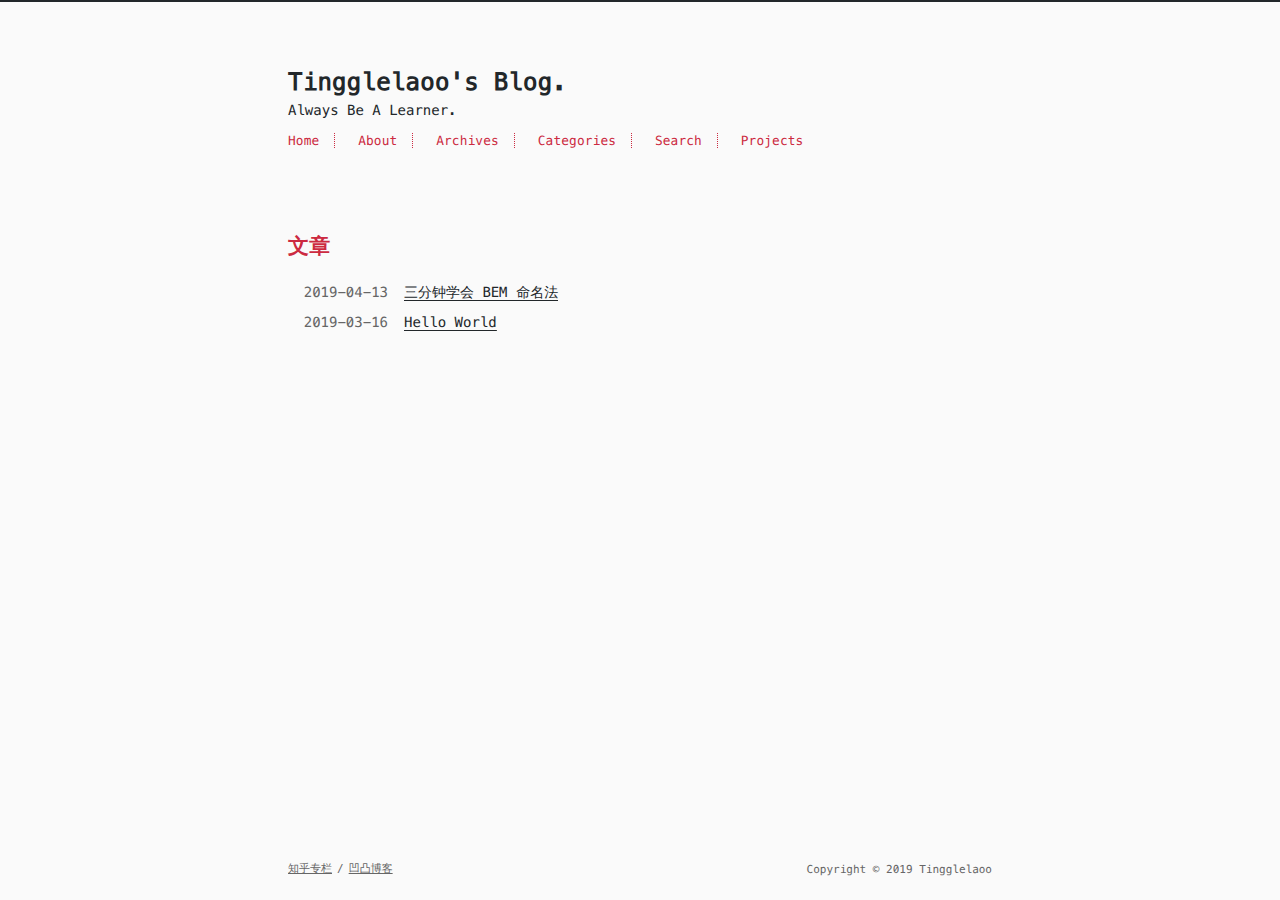
==== commit 76a4c1ba: "Site updated: 2019-04-13 23:00:25" ====
--- a/index.html
+++ b/index.html
@@ -46,6 +46,8 @@
     <!-- rss -->
     
     
+    <!-- gittalk -->
+    
 </head>
 
 <body class="max-width mx-auto px3 ltr">
@@ -91,6 +93,26 @@
     
       
     
+    
+      <li class="post-item">
+        
+    <div class="meta">
+      
+        
+          <time datetime="2019-04-13T17:26:39.000Z" itemprop="datePublished">2019-04-13</time>
+        
+      
+    </div>
+
+
+        <span>
+    
+        <a class href="/2019/04/14/quick-learn-bem-naming/">三分钟学会 BEM 命名法</a>
+    
+
+
+</span>
+      </li>
     
       <li class="post-item">
         
@@ -145,6 +167,9 @@
 <script src="/lib/jquery/jquery.min.js"></script>
 <script src="/lib/justified-gallery/js/jquery.justifiedGallery.min.js"></script>
 <script src="/js/main.js"></script>
+<!-- gittalk -->
+
+
 <!-- search -->
 
 <!-- Google Analytics -->
